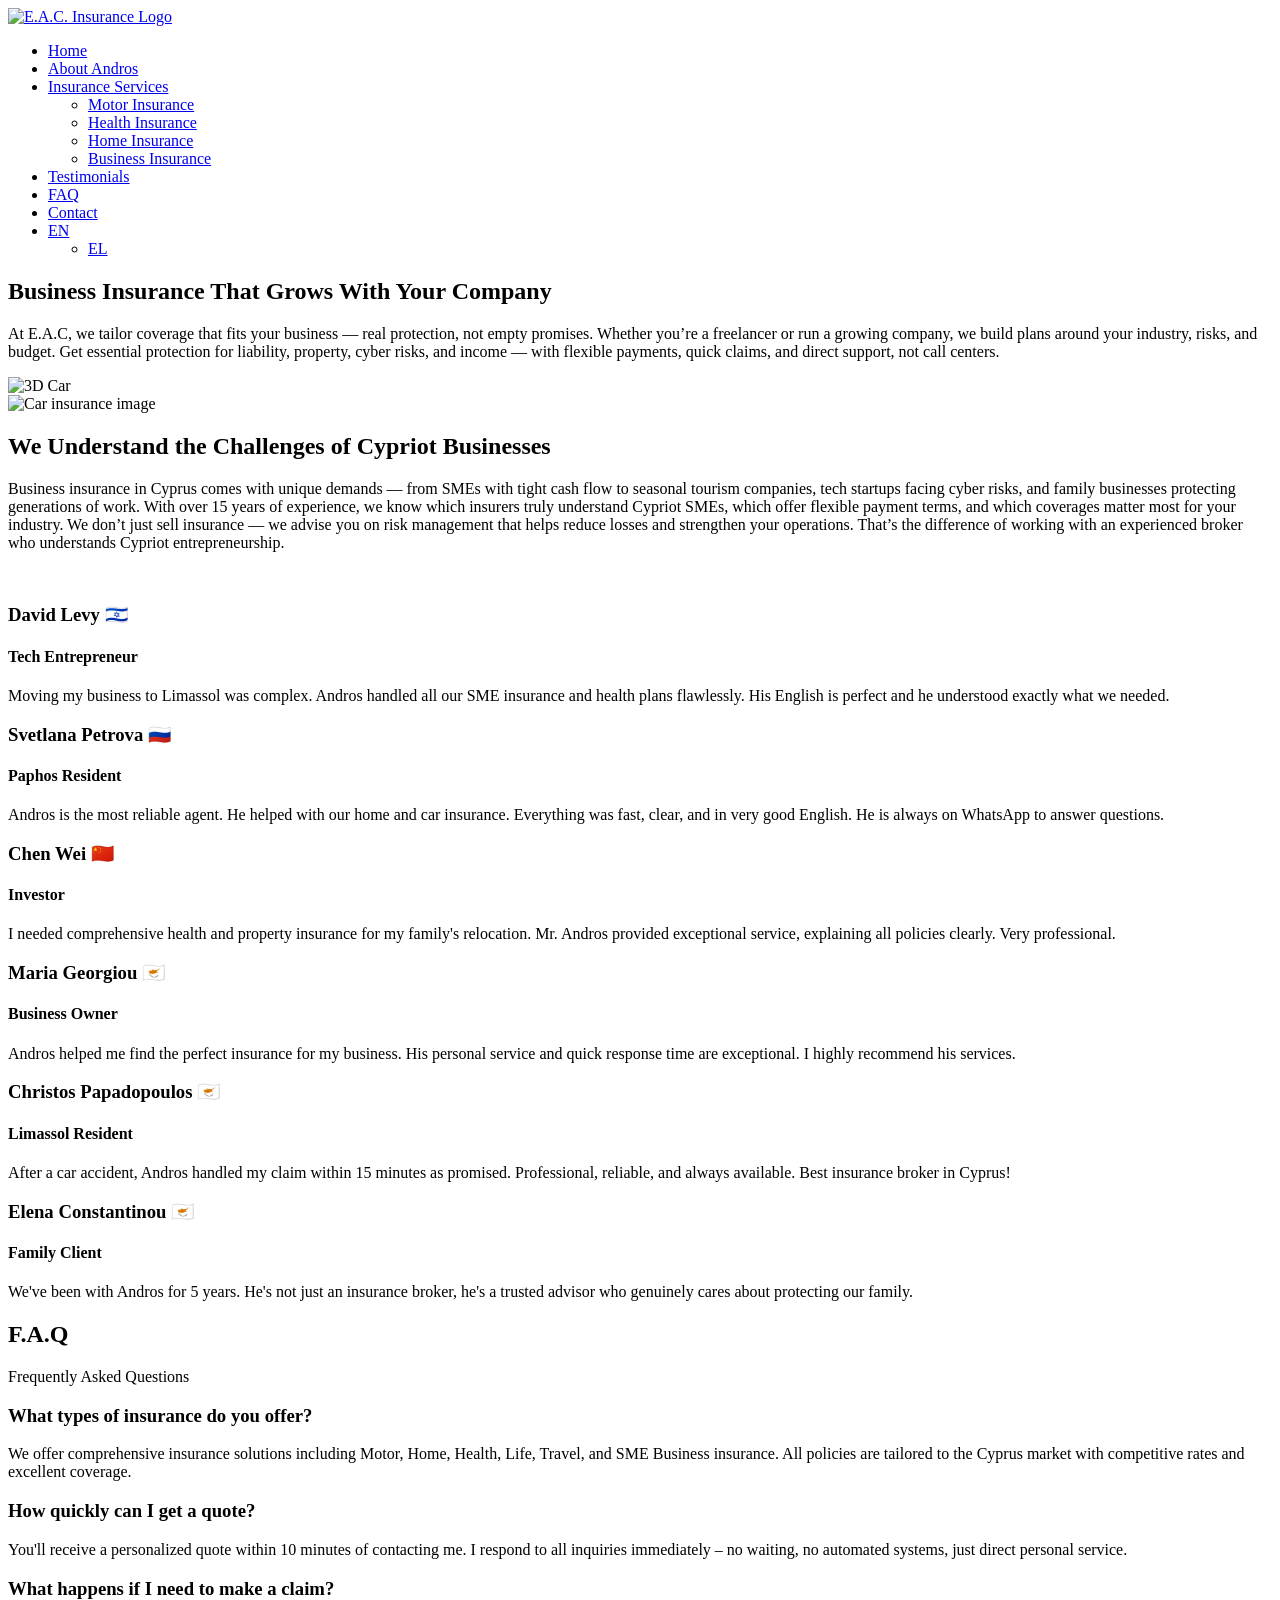
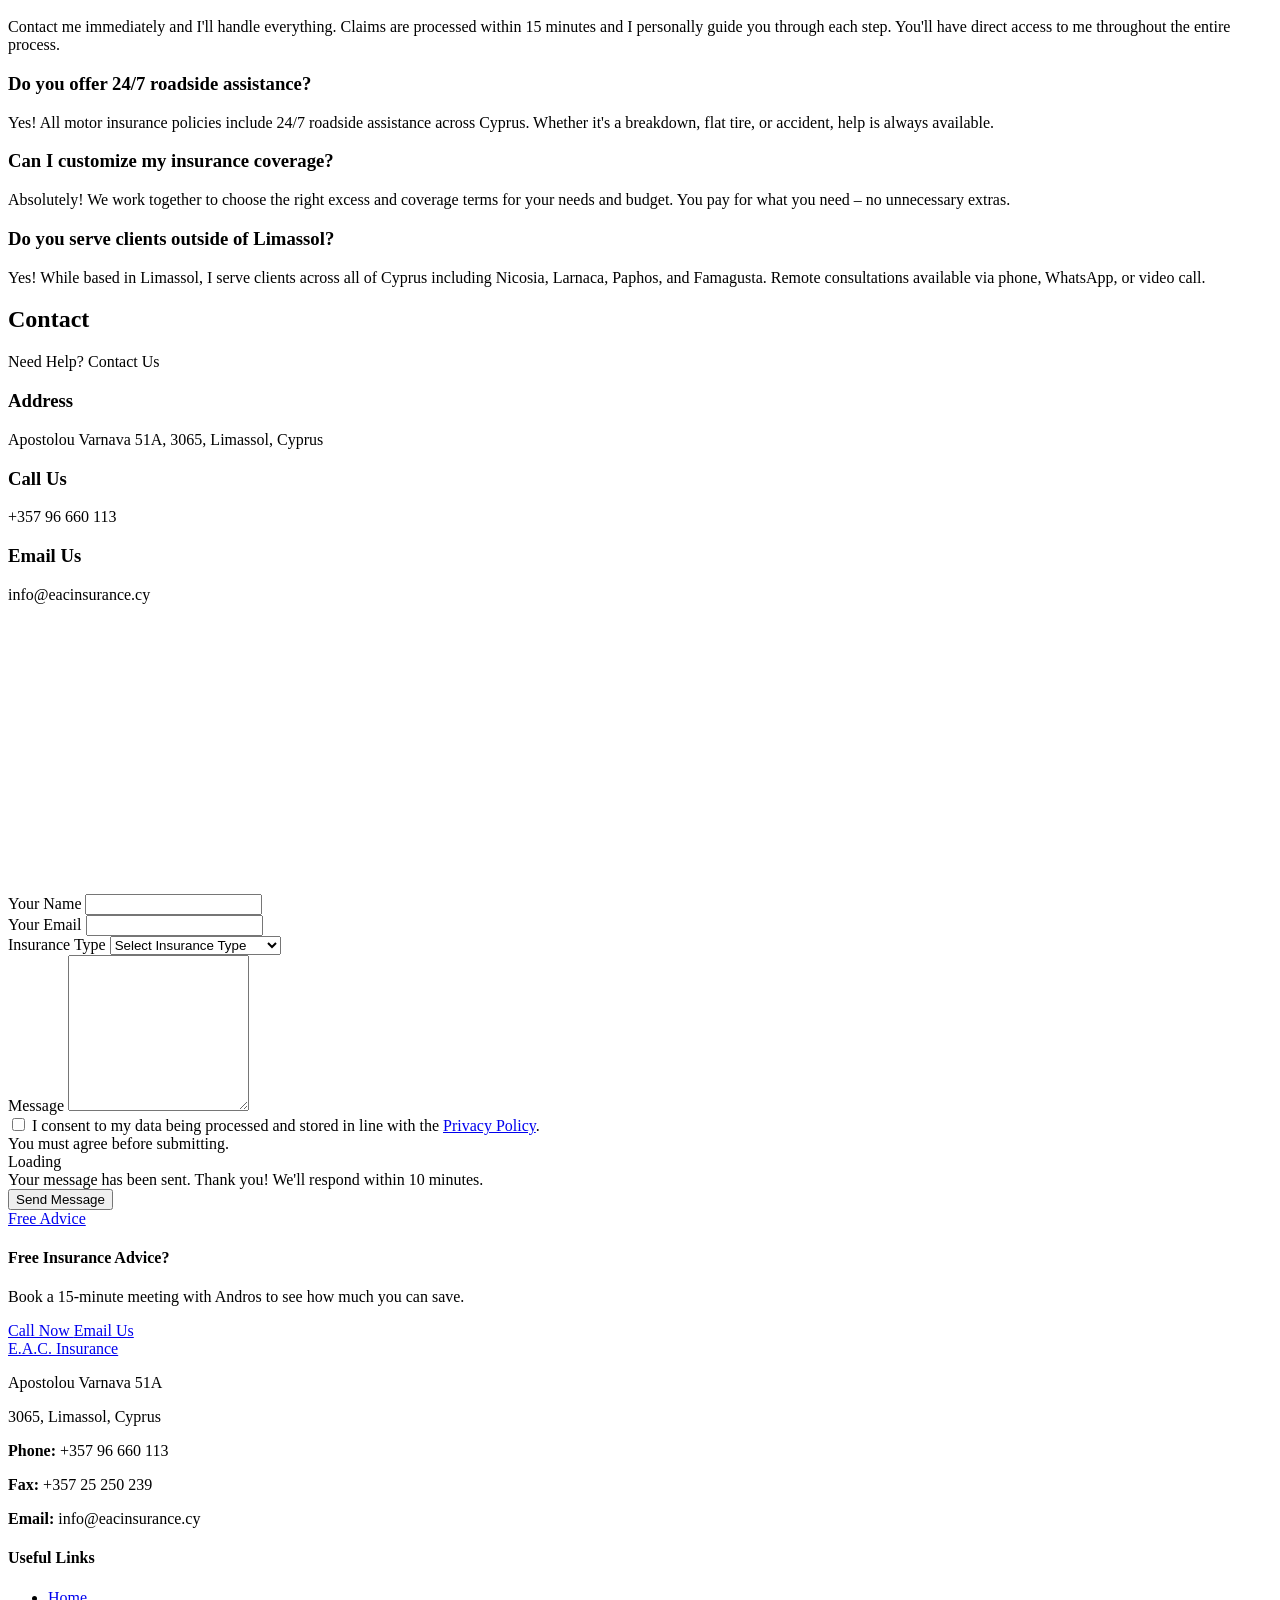
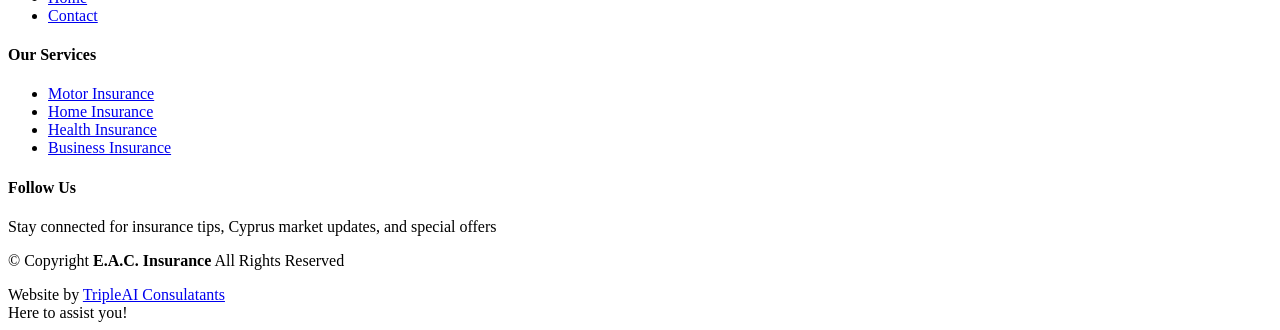
==== business.html @ 9376f17b "Add files via upload" ====
<!DOCTYPE html>
<html lang="en">

<head>
  <meta charset="utf-8">
  <meta content="width=device-width, initial-scale=1.0" name="viewport">
  <title>E.A.C. Insurance - Cyprus Insurance Broker | Andros Panayiotou</title>
  <meta content="Professional insurance services in Cyprus. Motor, Home, Health, SME insurance with personal service from Andros Panayiotou." name="description">
  <meta name="keywords" content="Cyprus insurance, motor insurance Cyprus, home insurance Cyprus, health insurance, business insurance, insurance broker Cyprus, Limassol insurance">

  <!-- Favicons -->
  <link href="assets/img/favicon.png" rel="icon">
  <link href="assets/img/apple-touch-icon.png" rel="apple-touch-icon">

  <!-- Fonts -->
  <link href="https://fonts.googleapis.com" rel="preconnect">
  <link href="https://fonts.gstatic.com" rel="preconnect" crossorigin>
  <link href="https://fonts.googleapis.com/css2?family=Roboto:ital,wght@0,100;0,300;0,400;0,500;0,700;0,900;1,100;1,300;1,400;1,500;1,700;1,900&family=Open+Sans:ital,wght@0,300;0,400;0,500;0,600;0,700;0,800;1,300;1,400;1,500;1,600;1,700;1,800&family=Montserrat:ital,wght@0,100;0,200;0,300;0,400;0,500;0,600;0,700;0,800;0,900;1,100;1,200;1,300;1,400;1,500;1,600;1,700;1,800;1,900&display=swap" rel="stylesheet">

  <!-- Vendor CSS Files -->
  <link href="assets/vendor/bootstrap/css/bootstrap.min.css" rel="stylesheet">
  <link href="assets/vendor/bootstrap-icons/bootstrap-icons.css" rel="stylesheet">
  <link href="assets/vendor/aos/aos.css" rel="stylesheet">
  <link href="assets/vendor/glightbox/css/glightbox.min.css" rel="stylesheet">
  <link href="assets/vendor/swiper/swiper-bundle.min.css" rel="stylesheet">

  <!-- Main CSS File -->
  <link href="assets/css/sub.css" rel="stylesheet">

  <!-- Logo CSS -->
  <style>
    .header .logo img {
      max-height: 100px; /* Adjust this value if needed */
    }
  </style>

  <!-- Font Awesome for icons -->
  <link rel="stylesheet" href="https://cdnjs.cloudflare.com/ajax/libs/font-awesome/6.4.0/css/all.min.css">

</head>

<body class="business-page">

  <header id="header" class="header sticky-top">
    <div class="branding d-flex align-items-cente">

      <div class="container position-relative d-flex align-items-center justify-content-between">
        <a href="main.html#hero" class="logo d-flex align-items-center">
          <img src="assets/img/logo_gray.png" alt="E.A.C. Insurance Logo">
        </a>

       <nav id="navmenu" class="navmenu">
          <ul>
            <li><a href="main.html#hero">Home</a></li>
            <li><a href="main.html#about">About Andros</a></li>
            <li class="dropdown">
              <a href="#">
                <span>Insurance Services</span> 
                <i class="bi bi-chevron-down toggle-dropdown"></i>
              </a>
              <ul>
                  <li><a href="motor.html">Motor Insurance</a></li>
                  <li><a href="health.html">Health Insurance</a></li>
                  <li><a href="home.html">Home Insurance</a></li>
                  <li><a href="business.html">Business Insurance</a></li>
              </ul>
            </li>
            <li><a href="main.html#testimonials">Testimonials</a></li>
            <li><a href="main.html#faq">FAQ</a></li>
            <li><a href="main.html#contact">Contact</a></li>
            <li class="dropdown">
              <a href="#">
                <span>EN</span> 
                <i class="bi bi-chevron-down toggle-dropdown"></i>
              </a>
              <ul>
                  <li><a href="EL/main.html">EL</a></li>
              </ul>
            </li>
            </ul>

          <a href="#" id="darkModeToggle" class="header-mode-toggle">
            <i class="bi bi-moon-fill moon-icon"></i>
            <i class="bi bi-sun-fill sun-icon" style="display: none;"></i>
          </a>
          <i class="mobile-nav-toggle d-xl-none bi bi-list"></i>
        </nav>

      </div>

    </div>

  </header>

  <main class="main">


   <section class="hero-image-section">
  <div class="container">
    <div class="hero-content">
      <div class="hero-text">
        <h1>Business Insurance That Grows With Your Company</h1>
       <p>
At E.A.C, we tailor coverage that fits your business — real protection, not empty promises.  
Whether you’re a freelancer or run a growing company, we build plans around your industry, risks, and budget.  
Get essential protection for liability, property, cyber risks, and income — with flexible payments, quick claims, and direct support, not call centers.
</p>
      </div>

      <div class="hero-image">
<img src="assets/img/business_3d.png" alt="3D Car" style="max-width: 65vh;"/>
      </div>
    </div>
  </div>
</section>

   <section class="content-image-section">
  <div class="container">
    <div class="hero-content">
       <div class="content-image">
        <img src="assets/img/business_insu.jpg" alt="Car insurance image" />
      </div>
      <div class="hero-text">
        <h2>We Understand the Challenges of Cypriot Businesses</h2>
        <p>
            Business insurance in Cyprus comes with unique demands — from SMEs with tight cash flow to seasonal tourism companies, tech startups facing cyber risks, and family businesses protecting generations of work.  
            With over 15 years of experience, we know which insurers truly understand Cypriot SMEs, which offer flexible payment terms, and which coverages matter most for your industry.  
            We don’t just sell insurance — we advise you on risk management that helps reduce losses and strengthen your operations. That’s the difference of working with an experienced broker who understands Cypriot entrepreneurship.
        </p>
      </div>

     
    </div>
  </div>
</section>


    
<section id="testimonials" class="testimonials section dark-background">

      <img src="assets/img/testimonials-bg.jpg" class="testimonials-bg" alt="">

      <div class="container" data-aos="fade-up" data-aos-delay="100">

        <div class="swiper init-swiper">
          <script type="application/json" class="swiper-config">
            {
              "loop": true,
              "speed": 600,
              "autoplay": {
                "delay": 5000
              },
              "slidesPerView": 1,
              "spaceBetween": 30,
              "navigation": {
                "nextEl": ".swiper-button-next",
                "prevEl": ".swiper-button-prev"
              },
              "breakpoints": {
                "768": {
                  "slidesPerView": 2
                },
                "992": {
                  "slidesPerView": 3
                }
              }
            }
          </script>
          <div class="swiper-wrapper">

            <div class="swiper-slide">
              <div class="testimonial-item">
                <h3>David Levy 🇮🇱</h3>
                <h4>Tech Entrepreneur</h4>
                <div class="stars">
                  <i class="bi bi-star-fill"></i><i class="bi bi-star-fill"></i><i class="bi bi-star-fill"></i><i class="bi bi-star-fill"></i><i class="bi bi-star-fill"></i>
                </div>
                <p>
                  <i class="bi bi-quote quote-icon-left"></i>
                  <span>Moving my business to Limassol was complex. Andros handled all our SME insurance and health plans flawlessly. His English is perfect and he understood exactly what we needed.</span>
                  <i class="bi bi-quote quote-icon-right"></i>
                </p>
              </div>
            </div><div class="swiper-slide">
              <div class="testimonial-item">
                <h3>Svetlana Petrova 🇷🇺</h3>
                <h4>Paphos Resident</h4>
                <div class="stars">
                  <i class="bi bi-star-fill"></i><i class="bi bi-star-fill"></i><i class="bi bi-star-fill"></i><i class="bi bi-star-fill"></i><i class="bi bi-star-fill"></i>
                </div>
                <p>
                  <i class="bi bi-quote quote-icon-left"></i>
                  <span>Andros is the most reliable agent. He helped with our home and car insurance. Everything was fast, clear, and in very good English. He is always on WhatsApp to answer questions.</span>
                  <i class="bi bi-quote quote-icon-right"></i>
                </p>
              </div>
            </div><div class="swiper-slide">
              <div class="testimonial-item">
                <h3>Chen Wei 🇨🇳</h3>
                <h4>Investor</h4>
                <div class="stars">
                  <i class="bi bi-star-fill"></i><i class="bi bi-star-fill"></i><i class="bi bi-star-fill"></i><i class="bi bi-star-fill"></i><i class="bi bi-star-fill"></i>
                </div>
                <p>
                  <i class="bi bi-quote quote-icon-left"></i>
                  <span>I needed comprehensive health and property insurance for my family's relocation. Mr. Andros provided exceptional service, explaining all policies clearly. Very professional.</span>
                  <i class="bi bi-quote quote-icon-right"></i>
                </p>
              </div>
            </div><div class="swiper-slide">
              <div class="testimonial-item">
                <h3>Maria Georgiou 🇨🇾</h3>
                <h4>Business Owner</h4>
                <div class="stars">
                  <i class="bi bi-star-fill"></i><i class="bi bi-star-fill"></i><i class="bi bi-star-fill"></i><i class="bi bi-star-fill"></i><i class="bi bi-star-fill"></i>
                </div>
                <p>
                  <i class="bi bi-quote quote-icon-left"></i>
                  <span>Andros helped me find the perfect insurance for my business. His personal service and quick response time are exceptional. I highly recommend his services.</span>
                  <i class="bi bi-quote quote-icon-right"></i>
                </p>
              </div>
            </div><div class="swiper-slide">
              <div class="testimonial-item">
                <h3>Christos Papadopoulos 🇨🇾</h3>
                <h4>Limassol Resident</h4>
                <div class="stars">
                  <i class="bi bi-star-fill"></i><i class="bi bi-star-fill"></i><i class="bi bi-star-fill"></i><i class="bi bi-star-fill"></i><i class="bi bi-star-fill"></i>
                </div>
                <p>
                  <i class="bi bi-quote quote-icon-left"></i>
                  <span>After a car accident, Andros handled my claim within 15 minutes as promised. Professional, reliable, and always available. Best insurance broker in Cyprus!</span>
                  <i class="bi bi-quote quote-icon-right"></i>
                </p>
              </div>
            </div><div class="swiper-slide">
              <div class="testimonial-item">
                <h3>Elena Constantinou 🇨🇾</h3>
                <h4>Family Client</h4>
                <div class="stars">
                  <i class="bi bi-star-fill"></i><i class="bi bi-star-fill"></i><i class="bi bi-star-fill"></i><i class="bi bi-star-fill"></i><i class="bi bi-star-fill"></i>
                </div>
                <p>
                  <i class="bi bi-quote quote-icon-left"></i>
                  <span>We've been with Andros for 5 years. He's not just an insurance broker, he's a trusted advisor who genuinely cares about protecting our family.</span>
                  <i class="bi bi-quote quote-icon-right"></i>
                </p>
              </div>
            </div></div>
          
          <div class="swiper-button-next"></div>
          <div class="swiper-button-prev"></div>

        </div>

      </div>

    </section>

    
    <!-- Faq Section -->
    <section id="faq" class="faq section light-background">

      <!-- Section Title -->
      <div class="container section-title" data-aos="fade-up">
        <h2>F.A.Q</h2>
        <p><span>Frequently Asked</span> <span class="description-title">Questions</span></p>
      </div><!-- End Section Title -->

      <div class="container">

        <div class="row justify-content-center">

          <div class="col-lg-10" data-aos="fade-up" data-aos-delay="100">

            <div class="faq-container">

              <div class="faq-item faq-active">
                <h3>What types of insurance do you offer?</h3>
                <div class="faq-content">
                  <p>We offer comprehensive insurance solutions including Motor, Home, Health, Life, Travel, and SME Business insurance. All policies are tailored to the Cyprus market with competitive rates and excellent coverage.</p>
                </div>
                <i class="faq-toggle bi bi-chevron-right"></i>
              </div><!-- End Faq item-->

              <div class="faq-item">
                <h3>How quickly can I get a quote?</h3>
                <div class="faq-content">
                  <p>You'll receive a personalized quote within 10 minutes of contacting me. I respond to all inquiries immediately – no waiting, no automated systems, just direct personal service.</p>
                </div>
                <i class="faq-toggle bi bi-chevron-right"></i>
              </div><!-- End Faq item-->

              <div class="faq-item">
                <h3>What happens if I need to make a claim?</h3>
                <div class="faq-content">
                  <p>Contact me immediately and I'll handle everything. Claims are processed within 15 minutes and I personally guide you through each step. You'll have direct access to me throughout the entire process.</p>
                </div>
                <i class="faq-toggle bi bi-chevron-right"></i>
              </div><!-- End Faq item-->

              <div class="faq-item">
                <h3>Do you offer 24/7 roadside assistance?</h3>
                <div class="faq-content">
                  <p>Yes! All motor insurance policies include 24/7 roadside assistance across Cyprus. Whether it's a breakdown, flat tire, or accident, help is always available.</p>
                </div>
                <i class="faq-toggle bi bi-chevron-right"></i>
              </div><!-- End Faq item-->

              <div class="faq-item">
                <h3>Can I customize my insurance coverage?</h3>
                <div class="faq-content">
                  <p>Absolutely! We work together to choose the right excess and coverage terms for your needs and budget. You pay for what you need – no unnecessary extras.</p>
                </div>
                <i class="faq-toggle bi bi-chevron-right"></i>
              </div><!-- End Faq item-->

              <div class="faq-item">
                <h3>Do you serve clients outside of Limassol?</h3>
                <div class="faq-content">
                  <p>Yes! While based in Limassol, I serve clients across all of Cyprus including Nicosia, Larnaca, Paphos, and Famagusta. Remote consultations available via phone, WhatsApp, or video call.</p>
                </div>
                <i class="faq-toggle bi bi-chevron-right"></i>
              </div><!-- End Faq item-->

            </div>

          </div><!-- End Faq Column-->

        </div>

      </div>

    </section><!-- /Faq Section -->

    <!-- Contact Section -->
    <section id="contact" class="contact section">

      <!-- Section Title -->
      <div class="container section-title" data-aos="fade-up">
        <h2>Contact</h2>
        <p><span>Need Help?</span> <span class="description-title">Contact Us</span></p>
      </div><!-- End Section Title -->

      <div class="container" data-aos="fade-up" data-aos-delay="100">

        <div class="row gy-4">

          <div class="col-lg-5">

            <div class="info-wrap">
              <div class="info-item d-flex" data-aos="fade-up" data-aos-delay="200">
                <i class="bi bi-geo-alt flex-shrink-0"></i>
                <div>
                  <h3>Address</h3>
                  <p>Apostolou Varnava 51A, 3065, Limassol, Cyprus</p>
                </div>
              </div><!-- End Info Item -->

              <div class="info-item d-flex" data-aos="fade-up" data-aos-delay="300">
                <i class="bi bi-telephone flex-shrink-0"></i>
                <div>
                  <h3>Call Us</h3>
                  <p>+357 96 660 113</p>
                </div>
              </div><!-- End Info Item -->

              <div class="info-item d-flex" data-aos="fade-up" data-aos-delay="400">
                <i class="bi bi-envelope flex-shrink-0"></i>
                <div>
                  <h3>Email Us</h3>
                  <p>info@eacinsurance.cy</p>
                </div>
              </div><!-- End Info Item -->

              <iframe src="https://www.google.com/maps/embed?pb=!1m18!1m12!1m3!1d3268.4847!2d33.0395!3d34.6851!2m3!1f0!2f0!3f0!3m2!1i1024!2i768!4f13.1!3m3!1m2!1s0x0%3A0x0!2zMzTCsDQxJzA2LjQiTiAzM8KwMDInMjIuMiJF!5e0!3m2!1sen!2scy!4v1234567890" frameborder="0" style="border:0; width: 100%; height: 270px;" allowfullscreen="" loading="lazy" referrerpolicy="no-referrer-when-downgrade"></iframe>
            </div>
          </div>

          <div class="col-lg-7">
            <form action="forms/contact.php" method="post" class="php-email-form" data-aos="fade-up" data-aos-delay="200">
              <div class="row gy-4">

                <div class="col-md-6">
                  <label for="name-field" class="pb-2">Your Name</label>
                  <input type="text" name="name" id="name-field" class="form-control" required="">
                </div>

                <div class="col-md-6">
                  <label for="email-field" class="pb-2">Your Email</label>
                  <input type="email" class="form-control" name="email" id="email-field" required="">
                </div>

                <div class="col-md-12">
                  <label for="subject-field" class="pb-2">Insurance Type</label>
                  <select class="form-control" name="subject" id="subject-field" required="">
                    <option value="">Select Insurance Type</option>
                    <option value="Motor Insurance">Motor Insurance</option>
                    <option value="Home Insurance">Home Insurance</option>
                    <option value="Health Insurance">Health Insurance</option>
                    <option value="Life Insurance">Life Insurance</option>
                    <option value="Business Insurance">Business/SME Insurance</option>
                    <option value="Travel Insurance">Travel Insurance</option>
                    <option value="Other">Other</option>
                  </select>
                </div>

                <div class="col-md-12">
                  <label for="message-field" class="pb-2">Message</label>
                  <textarea class="form-control" name="message" rows="10" id="message-field" required=""></textarea>
                </div>

                <div class="col-md-12">
                  <div class="form-check">
                    <input class="form-check-input" type="checkbox" value="1" id="gdpr-consent" name="gdpr-consent" required>
                    <label class="form-check-label" for="gdpr-consent">
                      I consent to my data being processed and stored in line with the <a href="privacy-policy.html" target="_blank">Privacy Policy</a>.
                    </label>
                    <div class="invalid-feedback">You must agree before submitting.</div>
                  </div>
                </div>
                <div class="col-md-12 text-center">
                  <div class="loading">Loading</div>
                  <div class="error-message"></div>
                  <div class="sent-message">Your message has been sent. Thank you! We'll respond within 10 minutes.</div>

                  <button type="submit">Send Message</button>
                </div>

              </div>
            </form>
          </div><!-- End Contact Form -->

        </div>

      </div>

    </section><!-- /Contact Section -->

  </main>
  <div id="side-popup-widget" class="side-popup-widget">

    <a href="#" class="popup-open-btn">
      <i class="bi bi-person-lines-fill"></i>
      <span>Free Advice</span>
    </a>

    <div class="popup-content">

      <a href="#" class="popup-close-btn"><i class="bi bi-x"></i></a>

      <h4>Free Insurance Advice?</h4>
      <p>Book a 15-minute meeting with Andros to see how much you can save.</p>
      
      <a href="tel:+35796660113" class="btn-popup-call">
        <i class="bi bi-telephone-fill"></i>
        Call Now
      </a>
      <a href="mailto:info@eacinsurance.cy" class="btn-popup-email">
        <i class="bi bi-envelope-fill"></i>
        Email Us
      </a>

    </div>
  </div><footer id="footer" class="footer">
  <footer id="footer" class="footer">

    <div class="container footer-top">
      <div class="row gy-4">
        <div class="col-lg-4 col-md-6 footer-about">
          <a href="index.html" class="d-flex align-items-center">
            <span class="sitename">E.A.C. Insurance</span>
          </a>
          <div class="footer-contact pt-3">
            <p>Apostolou Varnava 51A</p>
            <p>3065, Limassol, Cyprus</p>
            <p class="mt-3"><strong>Phone:</strong> <span>+357 96 660 113</span></p>
            <p><strong>Fax:</strong> <span>+357 25 250 239</span></p>
            <p><strong>Email:</strong> <span>info@eacinsurance.cy</span></p>
          </div>
        </div>

        <div class="col-lg-2 col-md-3 footer-links">
          <h4>Useful Links</h4>
          <ul>
            <li><i class="bi bi-chevron-right"></i> <a href="main.html">Home</a></li>
            <li><i class="bi bi-chevron-right"></i> <a href="#contact">Contact</a></li>
          </ul>
        </div>

        <div class="col-lg-2 col-md-3 footer-links">
          <h4>Our Services</h4>
          <ul>
            <li><i class="bi bi-chevron-right"></i> <a href="motor.html">Motor Insurance</a></li>
            <li><i class="bi bi-chevron-right"></i> <a href="home.html">Home Insurance</a></li>
            <li><i class="bi bi-chevron-right"></i> <a href="health.html">Health Insurance</a></li>
            <li><i class="bi bi-chevron-right"></i> <a href="business.html">Business Insurance</a></li>
          </ul>
        </div>


        <div class="col-lg-4 col-md-12">
          <h4>Follow Us</h4>
          <p>Stay connected for insurance tips, Cyprus market updates, and special offers</p>
          <div class="social-links d-flex">
            <a href="https://m.facebook.com/eacinsurance/" target="_blank"><i class="bi bi-facebook"></i></a>
            <a href="https://www.instagram.com/eac.insurances" target="_blank"><i class="bi bi-instagram"></i></a>
            <a href="https://www.linkedin.com/in/andros-panayiotou-a6392483" target="_blank"><i class="bi bi-linkedin"></i></a>
            <a href="https://wa.link/9dkwbb" target="_blank"><i class="bi bi-whatsapp"></i></a>
          </div>
        </div>

      </div>
    </div>

    <div class="container copyright text-center mt-4">
      <p>© <span>Copyright</span> <strong class="px-1 sitename">E.A.C. Insurance</strong> <span>All Rights Reserved</span></p>
      <div class="credits">
        Website by <a href="#">TripleAI Consulatants</a>
      </div>
    </div>

  </footer>

  <!-- Scroll Top -->
  <a href="#" id="scroll-top" class="scroll-top d-flex align-items-center justify-content-center"><i class="bi bi-arrow-up-short"></i></a>

  <!-- Preloader -->
  <div id="preloader">
    <div></div>
    <div></div>
    <div></div>
    <div></div>
  </div>

  <!-- Vendor JS Files -->
  <script src="assets/vendor/bootstrap/js/bootstrap.bundle.min.js"></script>
  <script src="assets/vendor/php-email-form/validate.js"></script>
  <script src="assets/vendor/aos/aos.js"></script>
  <script src="assets/vendor/glightbox/js/glightbox.min.js"></script>
  <script src="assets/vendor/waypoints/noframework.waypoints.js"></script>
  <script src="assets/vendor/purecounter/purecounter_vanilla.js"></script>
  <script src="assets/vendor/swiper/swiper-bundle.min.js"></script>
  <script src="assets/vendor/imagesloaded/imagesloaded.pkgd.min.js"></script>
  <script src="assets/vendor/isotope-layout/isotope.pkgd.min.js"></script>

  <!-- Main JS File -->
  <script src="assets/js/main.js"></script>

  <!-- Botpress Scripts -->
  <script src="https://cdn.botpress.cloud/webchat/v3.2/inject.js" defer></script>
  <script src="https://files.bpcontent.cloud/2025/08/31/06/20250831060030-72DVBA9B.js" defer></script>

  <!-- Service Cards Flip Animation -->
  <script>
    // Service Cards Flip Animation
    const cards = document.querySelectorAll('.service-card');

    const observer = new IntersectionObserver(entries => {
      entries.forEach(entry => {
        if (entry.isIntersecting) {
          entry.target.classList.add('visible');
          observer.unobserve(entry.target); // trigger once
        }
      });
    }, { threshold: 0.3 }); // flip when 30% visible

    cards.forEach(card => observer.observe(card));
  </script>

  <!-- Chat Bubble Script -->
  <script>
    let hasOpenedChat = false;

    const createChatBubble = () => {
      if (document.getElementById("custom-chat-bubble")) {
        return;
      }
      
      const bubble = document.createElement("div");
      bubble.id = "custom-chat-bubble";
      bubble.className = "custom-chat-bubble";
      bubble.innerText = "Here to assist you!";
      
      document.body.appendChild(bubble);

      bubble.addEventListener('click', () => {
        if (window.botpress) {
          window.botpress.open();
          hasOpenedChat = true;
        }
      });

      // Setup listeners when botpress is ready
      if (window.botpress && window.botpress.on) {
        window.botpress.on('webchat:opened', () => {
          bubble.style.display = 'none';
          hasOpenedChat = true;
        });
        window.botpress.on('webchat:closed', () => {
          // Don't show bubble again after first interaction
          if (!hasOpenedChat) {
            bubble.style.display = 'block';
          }
        });
      }
    };

    // Create bubble immediately on DOM load
    if (document.readyState === 'loading') {
      document.addEventListener('DOMContentLoaded', createChatBubble);
    } else {
      createChatBubble();
    }

    // Also setup when botpress is ready
    const setupBotListener = () => {
      if (window.botpress && window.botpress.on) {
        window.botpress.on('webchat:ready', () => {
          // Make sure bubble exists
          if (!document.getElementById("custom-chat-bubble")) {
            createChatBubble();
          }
        });
      } else {
        setTimeout(setupBotListener, 500);
      }
    };

    setupBotListener();
  </script>

  <!-- Popup Widget Script -->
  <script>
    document.addEventListener("DOMContentLoaded", () => {
      const popupWidget = document.getElementById("side-popup-widget");
      const closeBtn = popupWidget.querySelector(".popup-close-btn");
      const openBtn = popupWidget.querySelector(".popup-open-btn");

      setTimeout(() => {
        if (!popupWidget.classList.contains("popup-is-minimized")) {
          popupWidget.classList.add("popup-is-visible");
        }
      }, 5000);

      closeBtn.addEventListener("click", (e) => {
        e.preventDefault();
        popupWidget.classList.remove("popup-is-visible");
        popupWidget.classList.add("popup-is-minimized");
      });

      openBtn.addEventListener("click", (e) => {
        e.preventDefault();
        popupWidget.classList.remove("popup-is-minimized");
        popupWidget.classList.add("popup-is-visible");
      });
    });
  </script>

  <!-- Content Image Section Scroll Animation -->
<script>
  document.addEventListener("DOMContentLoaded", () => {
    const observerOptions = {
      threshold: 0.2,
      rootMargin: '0px 0px -100px 0px'
    };

    const observer = new IntersectionObserver((entries) => {
      entries.forEach(entry => {
        if (entry.isIntersecting) {
          entry.target.classList.add('aos-animate');
        }
      });
    }, observerOptions);

    // Observe image and text
    const contentImage = document.querySelector('.content-image-section .content-image');
    const contentText = document.querySelector('.content-image-section .hero-text');
    
    if (contentImage) observer.observe(contentImage);
    if (contentText) observer.observe(contentText);
  });
</script>
</body>
</html>
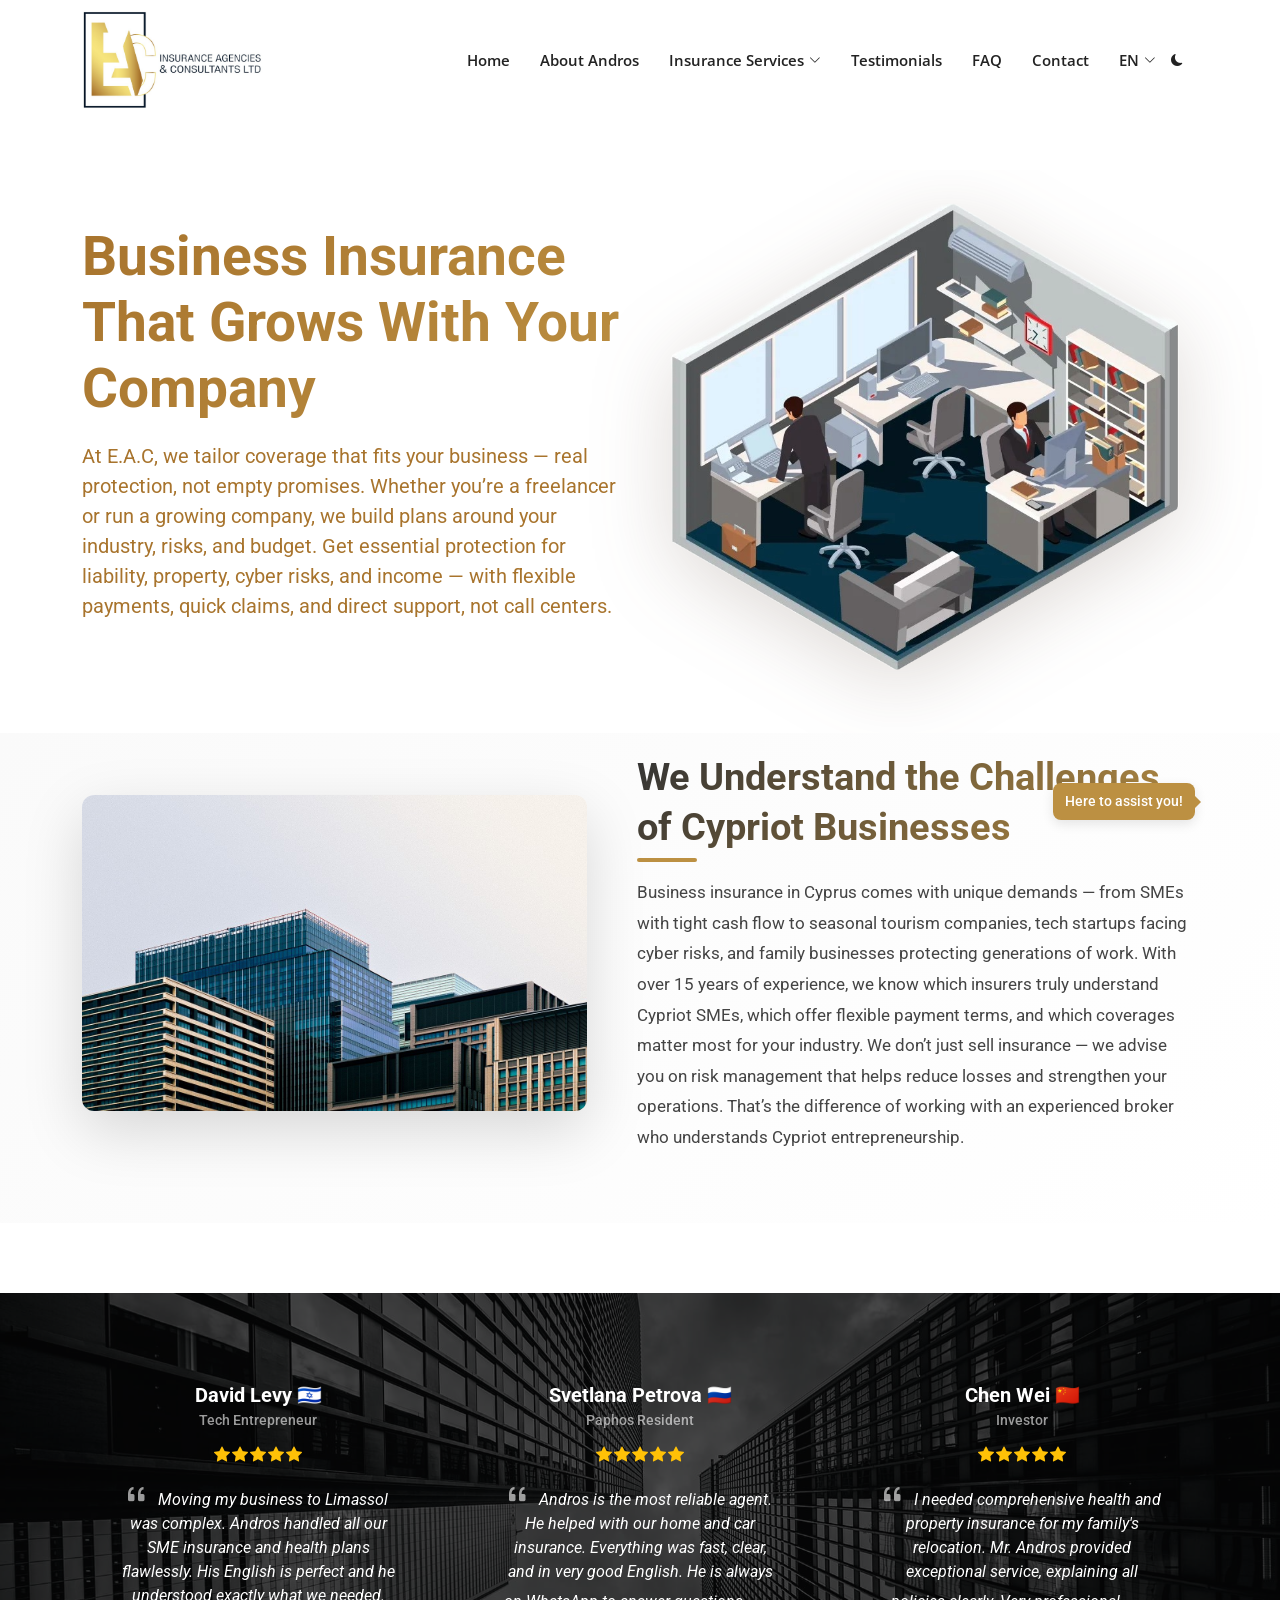
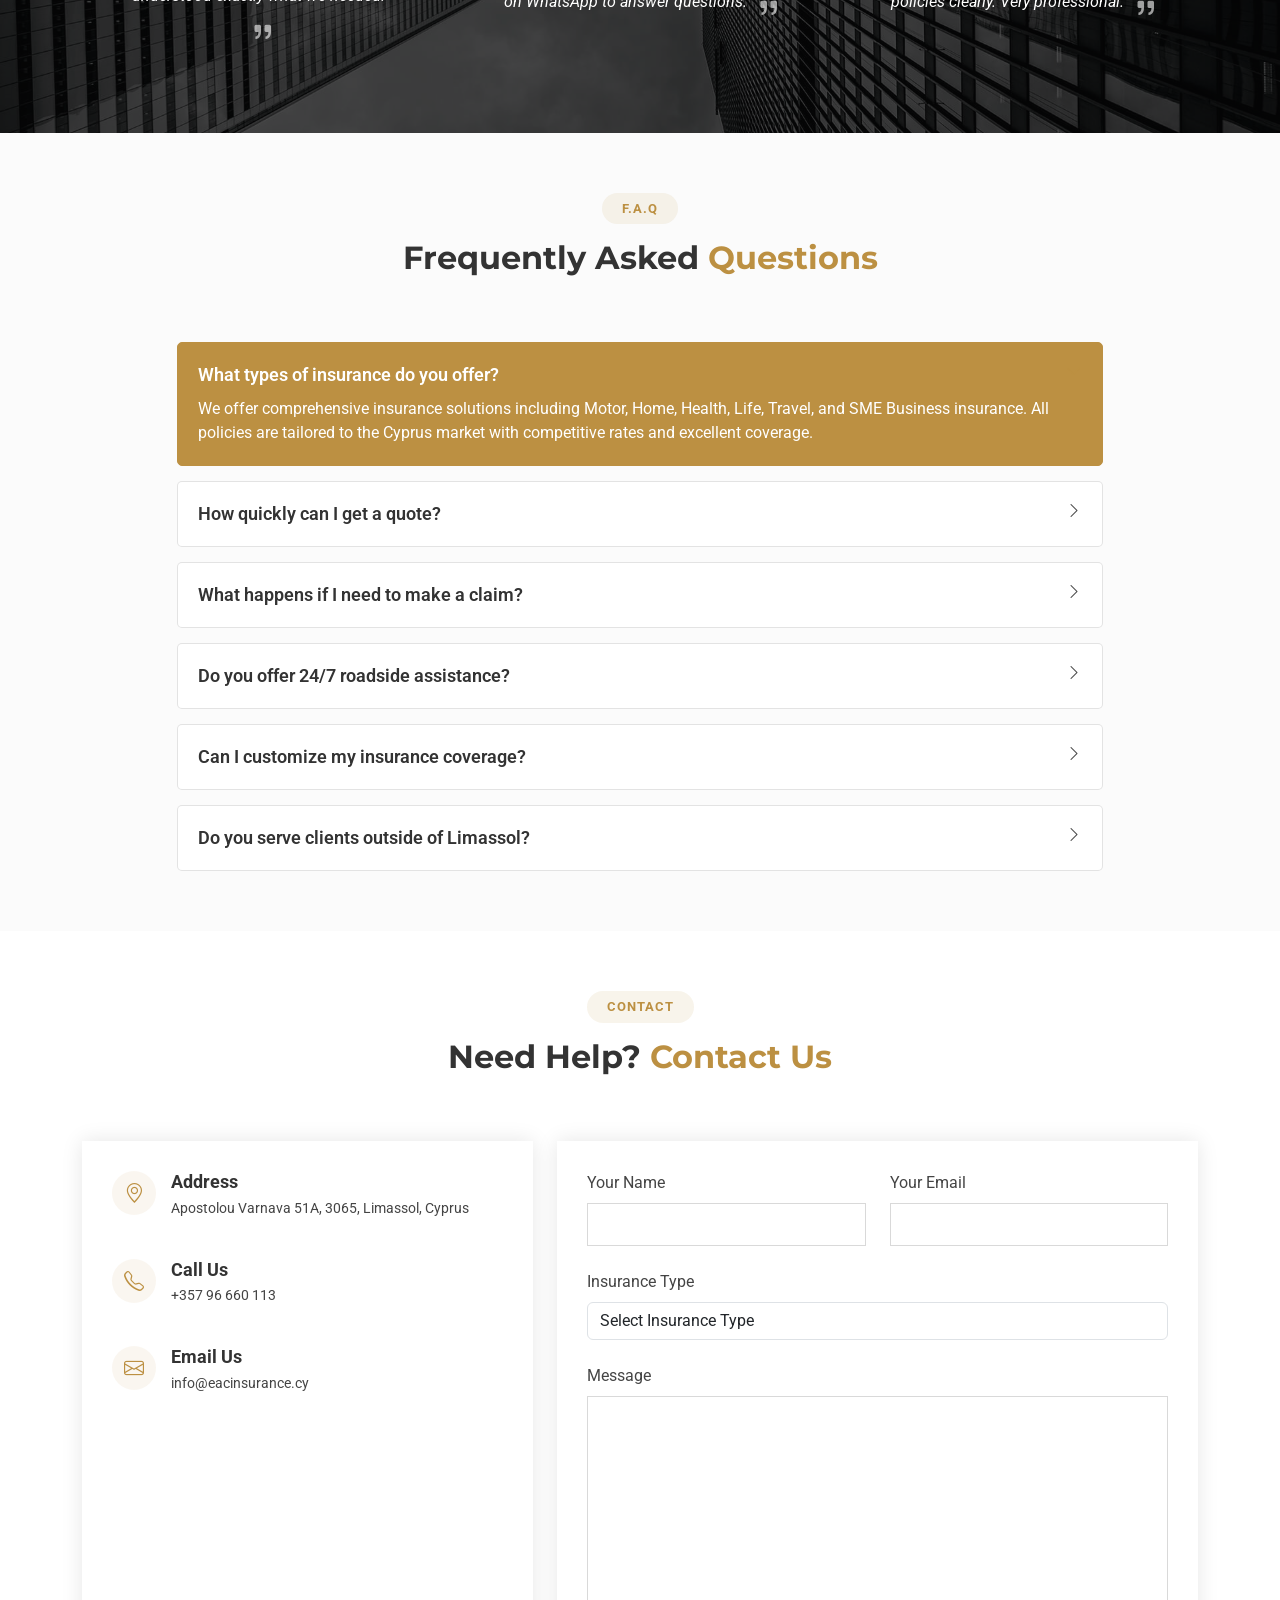
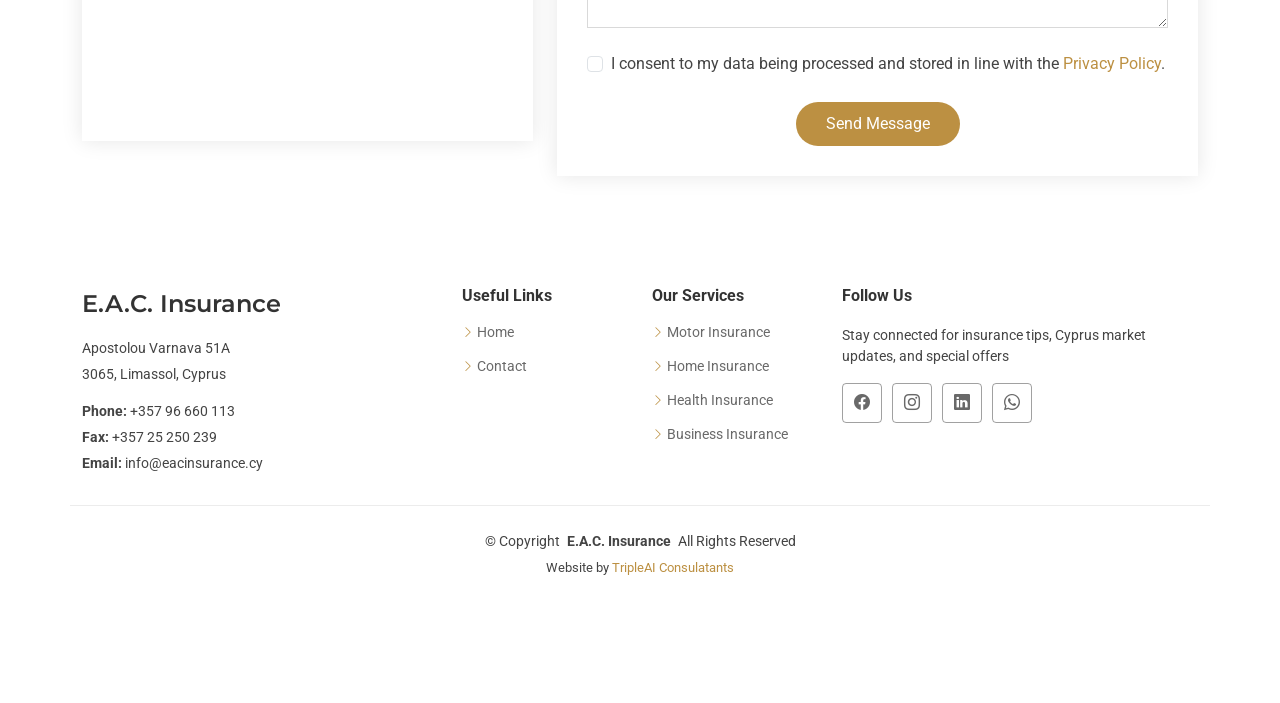
==== commit a673fec8: "Transitions etc" ====
--- a/business.html
+++ b/business.html
@@ -456,6 +456,10 @@
         <i class="bi bi-telephone-fill"></i>
         Call Now
       </a>
+      <a href="https://wa.me/35796660113" target="_blank" class="btn-popup-whatsapp">
+        <i class="bi bi-whatsapp"></i>
+        WhatsApp
+      </a>
       <a href="mailto:info@eacinsurance.cy" class="btn-popup-email">
         <i class="bi bi-envelope-fill"></i>
         Email Us
--- a/assets/css/sub.css
+++ b/assets/css/sub.css
@@ -0,0 +1,2989 @@
+/**
+* Template Name: BizLand
+* Template URL: https://bootstrapmade.com/bizland-bootstrap-business-template/
+* Updated: Dec 05 2024 with Bootstrap v5.3.3
+* Author: BootstrapMade.com
+* License: https://bootstrapmade.com/license/
+*/
+
+/*--------------------------------------------------------------
+# Page Transitions - Smooth Physical Movements
+# 3 Types: Zoom, Slide (like cards), Flip (like book pages)
+--------------------------------------------------------------*/
+
+/* Prevent scroll during transitions */
+html {
+  overflow-x: hidden;
+}
+
+body.transitioning-out,
+body.transitioning-in {
+  pointer-events: none;
+  overflow: hidden;
+}
+
+/* GPU acceleration for smooth animations */
+body.transitioning-out .main,
+body.transitioning-out .header,
+body.transitioning-in .main,
+body.transitioning-in .header {
+  will-change: transform, opacity;
+  backface-visibility: hidden;
+  -webkit-backface-visibility: hidden;
+}
+
+/*--------------------------------------------------------------
+# ZOOM Transition - Scale in/out with fade
+--------------------------------------------------------------*/
+body.transitioning-out[data-transition="zoom"] .main,
+body.transitioning-out[data-transition="zoom"] .header {
+  animation: zoomOut 0.35s cubic-bezier(0.4, 0, 1, 1) forwards;
+}
+
+@keyframes zoomOut {
+  0% { transform: scale(1); opacity: 1; }
+  100% { transform: scale(0.85); opacity: 0; }
+}
+
+body.transitioning-in[data-transition="zoom"] .main,
+body.transitioning-in[data-transition="zoom"] .header {
+  animation: zoomIn 0.4s cubic-bezier(0, 0, 0.2, 1) forwards;
+}
+
+@keyframes zoomIn {
+  0% { transform: scale(1.15); opacity: 0; }
+  100% { transform: scale(1); opacity: 1; }
+}
+
+/*--------------------------------------------------------------
+# SLIDE Transition - Like sliding cards left/right
+--------------------------------------------------------------*/
+body.transitioning-out[data-transition="slide"] .main,
+body.transitioning-out[data-transition="slide"] .header {
+  animation: slideOut 0.35s cubic-bezier(0.4, 0, 1, 1) forwards;
+}
+
+@keyframes slideOut {
+  0% { transform: translateX(0); opacity: 1; }
+  100% { transform: translateX(-100%); opacity: 1; }
+}
+
+body.transitioning-in[data-transition="slide"] .main,
+body.transitioning-in[data-transition="slide"] .header {
+  animation: slideIn 0.4s cubic-bezier(0, 0, 0.2, 1) forwards;
+}
+
+@keyframes slideIn {
+  0% { transform: translateX(100%); opacity: 1; }
+  100% { transform: translateX(0); opacity: 1; }
+}
+
+/*--------------------------------------------------------------
+# FLIP Transition - Like turning a book page
+--------------------------------------------------------------*/
+body.transitioning-out[data-transition="flip"] .main,
+body.transitioning-out[data-transition="flip"] .header {
+  animation: flipOut 0.4s cubic-bezier(0.4, 0, 1, 1) forwards;
+  transform-style: preserve-3d;
+  transform-origin: left center;
+}
+
+@keyframes flipOut {
+  0% { transform: perspective(2000px) rotateY(0deg); opacity: 1; }
+  100% { transform: perspective(2000px) rotateY(-90deg); opacity: 0; }
+}
+
+body.transitioning-in[data-transition="flip"] .main,
+body.transitioning-in[data-transition="flip"] .header {
+  animation: flipIn 0.45s cubic-bezier(0, 0, 0.2, 1) forwards;
+  transform-style: preserve-3d;
+  transform-origin: right center;
+}
+
+@keyframes flipIn {
+  0% { transform: perspective(2000px) rotateY(90deg); opacity: 0; }
+  100% { transform: perspective(2000px) rotateY(0deg); opacity: 1; }
+}
+
+/*--------------------------------------------------------------
+# Delay AOS animations during page transitions
+--------------------------------------------------------------*/
+body.aos-delay-init [data-aos] {
+  opacity: 0 !important;
+  transform: none !important;
+  transition: none !important;
+}
+
+/*--------------------------------------------------------------
+# Dark Mode Styles
+--------------------------------------------------------------*/
+
+/* Dark mode toggle - Add this class to <body> to activate dark mode */
+body.dark-mode {
+  --background-color: #0a1929;
+  --default-color: #e3e8ef;
+  --heading-color: #ffffff;
+  --surface-color: #152238;
+  --contrast-color: #ffffff;
+  
+  /* Nav colors for dark mode */
+  --nav-color: #e3e8ef;
+  --nav-hover-color: #BC9042;
+  --nav-mobile-background-color: #152238;
+  --nav-dropdown-background-color: #152238;
+  --nav-dropdown-color: #e3e8ef;
+  --nav-dropdown-hover-color: #BC9042;
+}
+
+/* Dark mode header with custom color */
+body.dark-mode .header {
+  background-color: #061729 !important;
+  border-bottom: 1px solid #1a2942;
+}
+
+body.dark-mode .header .topbar {
+  background-color: var(--accent-color) !important;
+}
+
+body.dark-mode .header .branding {
+  background-color: #061729 !important;
+}
+
+/* Make navigation background match header - FORCE NO BACKGROUND */
+body.dark-mode .navmenu {
+  background-color: transparent !important;
+  background: transparent !important;
+}
+
+body.dark-mode .navmenu > ul { /* <--- This is the fix */
+  background-color: transparent !important;
+  background: transparent !important;
+}
+
+body.dark-mode .navmenu li {
+  background-color: transparent !important;
+  background: transparent !important;
+}
+
+body.dark-mode .navmenu a,
+body.dark-mode .navmenu a:focus {
+  background-color: transparent !important;
+  background: transparent !important;
+}
+
+/* Dropdown menus can stay slightly different for contrast */
+body.dark-mode .navmenu .dropdown ul {
+  background-color: #152238 !important;
+  border: 1px solid #1a2942;
+}
+
+/* Logo switching in dark mode */
+body.dark-mode .header .logo img[src*="logo_gray.png"],
+body.dark-mode .header .logo img[src*="logo-gray.png"] {
+  content: url('assets/img/logo-dark.png');
+}
+
+/* Alternative method if the above doesn't work - add this class to your logo img */
+body.dark-mode .logo-light {
+  display: none;
+}
+
+body.dark-mode .logo-dark {
+  display: block;
+}
+
+body:not(.dark-mode) .logo-light {
+  display: block;
+}
+
+body:not(.dark-mode) .logo-dark {
+  display: none;
+}
+
+body.dark-mode .light-background {
+  --background-color: #152238;
+  --surface-color: #1a2942;
+}
+
+body.dark-mode .page-title {
+  --background-color: #152238;
+}
+
+body.dark-mode .footer {
+  background-color: #061729;
+  border-top: 1px solid #1a2942;
+}
+
+body.dark-mode .footer .footer-newsletter {
+  background-color: #0f1f33;
+}
+
+/* Featured services in dark mode */
+body.dark-mode .featured-services .service-item {
+  background-color: #152238;
+  box-shadow: 0px 0 25px rgba(6, 23, 41, 0.3);
+}
+
+/* Stats section in dark mode */
+body.dark-mode .stats .stats-item {
+  background-color: #0f1f33;
+}
+
+body.dark-mode .stats i {
+  border-color: #152238;
+}
+
+/* Forms in dark mode */
+body.dark-mode .contact .php-email-form,
+body.dark-mode .contact .info-wrap {
+  background-color: #152238;
+  box-shadow: 0px 0px 20px rgba(6, 23, 41, 0.3);
+}
+
+body.dark-mode .contact .php-email-form input[type=text],
+body.dark-mode .contact .php-email-form input[type=email],
+body.dark-mode .contact .php-email-form select,
+body.dark-mode .contact .php-email-form textarea {
+  background-color: #0f1f33;
+  color: #e3e8ef;
+  border-color: #1a2942;
+}
+
+body.dark-mode .contact .php-email-form input[type=text]::placeholder,
+body.dark-mode .contact .php-email-form input[type=email]::placeholder,
+body.dark-mode .contact .php-email-form textarea::placeholder {
+  color: #7a8a9e;
+}
+
+body.dark-mode .footer .footer-newsletter .newsletter-form {
+  background-color: #152238;
+  border-color: #1a2942;
+}
+
+body.dark-mode .footer .footer-newsletter .newsletter-form input[type=email] {
+  background-color: #152238;
+  color: #e3e8ef;
+}
+
+/* Side popup in dark mode */
+body.dark-mode .side-popup-widget .popup-content {
+  background: #152238;
+  border-color: #1a2942;
+  box-shadow: 0 5px 25px rgba(6, 23, 41, 0.4);
+}
+
+/* FAQ in dark mode */
+body.dark-mode .faq .faq-container .faq-item {
+  background-color: #152238;
+  border-color: #1a2942;
+}
+
+body.dark-mode .faq .faq-container .faq-active {
+  background-color: var(--accent-color);
+}
+
+/* Testimonials in dark mode */
+body.dark-mode .testimonials:before {
+  background: color-mix(in srgb, #061729, transparent 30%);
+}
+
+body.dark-mode .testimonials .testimonial-item .testimonial-img {
+  border-color: #1a2942;
+}
+
+body.dark-mode .testimonials .testimonial-item h3 {
+  color: #ffffff;
+}
+
+body.dark-mode .testimonials .testimonial-item h4 {
+  color: #b8c5d6;
+}
+
+body.dark-mode .testimonials .testimonial-item .quote-icon-left,
+body.dark-mode .testimonials .testimonial-item .quote-icon-right {
+  color: #7a8a9e;
+}
+
+/* Mobile nav in dark mode */
+body.dark-mode .mobile-nav-active .navmenu {
+  background: rgba(6, 23, 41, 0.95);
+}
+
+body.dark-mode .navmenu ul {
+  background-color: #152238;
+}
+
+/* Hero section in dark mode */
+body.dark-mode .hero:before {
+  background: color-mix(in srgb, #061729, transparent 30%);
+}
+
+body.dark-mode .hero h1,
+body.dark-mode .hero h1 span,
+body.dark-mode .hero p {
+  color: #ffffff;
+  text-shadow: 2px 2px 4px rgba(6, 23, 41, 0.5);
+}
+
+/* Hero Image Section in dark mode */
+body.dark-mode .hero-image-section {
+  background: linear-gradient(135deg, #061729 0%, #0a1929 100%);
+}
+
+body.dark-mode .hero-image-section .hero-text h1 {
+  color: #ffffff;
+  background: none;
+  -webkit-background-clip: initial;
+  -webkit-text-fill-color: #ffffff;
+  background-clip: initial;
+  text-shadow: 2px 2px 4px rgba(6, 23, 41, 0.5);
+}
+
+body.dark-mode .hero-image-section .hero-text p {
+  color: #b8c5d6;
+}
+
+body.dark-mode .hero-image-section .hero-image img {
+  filter: drop-shadow(0 15px 40px rgba(188, 144, 66, 0.3));
+}
+
+body.dark-mode .hero-image-section .hero-image img:hover {
+  filter: drop-shadow(0 25px 60px rgba(188, 144, 66, 0.5))
+          drop-shadow(0 0 20px rgba(188, 144, 66, 0.2));
+}
+
+/* Content Image Section in dark mode */
+body.dark-mode .content-image-section {
+  background: linear-gradient(135deg, #0a1929 0%, #061729 100%);
+}
+
+body.dark-mode .content-image-section .hero-text h2 {
+  background: linear-gradient(135deg, #ffffff 0%, #BC9042 100%);
+  -webkit-background-clip: text;
+  -webkit-text-fill-color: transparent;
+  background-clip: text;
+}
+
+body.dark-mode .content-image-section .hero-text h2::after {
+  background: var(--accent-color);
+}
+
+body.dark-mode .content-image-section .hero-text p {
+  color: #b8c5d6;
+}
+
+body.dark-mode .content-image-section .content-image img {
+  box-shadow: 0 20px 60px rgba(6, 23, 41, 0.5);
+}
+
+body.dark-mode .content-image-section .content-image img:hover {
+  box-shadow: 0 30px 80px rgba(188, 144, 66, 0.4);
+}
+
+/* Scroll top button in dark mode */
+body.dark-mode .scroll-top {
+  background-color: var(--accent-color);
+}
+
+/* Section titles in dark mode */
+body.dark-mode .section-title h2 {
+  background: color-mix(in srgb, var(--accent-color), #061729 90%);
+}
+
+/* Preloader in dark mode */
+body.dark-mode #preloader {
+  background-color: #061729;
+}
+
+/*--------------------------------------------------------------
+# Dark Mode Toggle in Navigation
+--------------------------------------------------------------*/
+
+/* Desktop dark mode toggle */
+@media (min-width: 1200px) {
+  .navmenu .dark-mode-nav-toggle {
+    padding: 18px 15px !important;
+    transition: all 0.3s ease;
+  }
+
+  .navmenu .dark-mode-nav-toggle i {
+    font-size: 18px;
+    transition: all 0.3s ease;
+  }
+
+  .navmenu .dark-mode-nav-toggle:hover i {
+    color: var(--accent-color);
+    transform: rotate(20deg);
+  }
+}
+
+/* Mobile dark mode toggle */
+@media (max-width: 1199px) {
+  .navmenu .dark-mode-nav-toggle {
+    display: flex;
+    align-items: center;
+    justify-content: space-between;
+    padding: 10px 20px !important;
+  }
+
+  .navmenu .dark-mode-nav-toggle i {
+    font-size: 20px;
+    width: 30px;
+    height: 30px;
+    display: flex;
+    align-items: center;
+    justify-content: center;
+    border-radius: 50%;
+    background-color: color-mix(in srgb, var(--accent-color), transparent 90%);
+    transition: all 0.3s ease;
+  }
+
+  .navmenu .dark-mode-nav-toggle:hover i {
+    background-color: var(--accent-color);
+    color: var(--contrast-color);
+  }
+}
+
+/* Hide moon icon and show sun icon in dark mode */
+body.dark-mode .navmenu .moon-icon {
+  display: none !important;
+}
+
+body.dark-mode .navmenu .sun-icon {
+  display: inline-block !important;
+}
+
+/* Show moon icon and hide sun icon in light mode */
+body:not(.dark-mode) .navmenu .moon-icon {
+  display: inline-block !important;
+}
+
+body:not(.dark-mode) .navmenu .sun-icon {
+  display: none !important;
+}
+
+/*--------------------------------------------------------------
+# Font & Color Variables
+# Help: https://bootstrapmade.com/color-system/
+--------------------------------------------------------------*/
+/* Fonts */
+:root {
+  --default-font: "Roboto",  system-ui, -apple-system, "Segoe UI", Roboto, "Helvetica Neue", Arial, "Noto Sans", "Liberation Sans", sans-serif, "Apple Color Emoji", "Segoe UI Emoji", "Segoe UI Symbol", "Noto Color Emoji";
+  --heading-font: "Montserrat",  sans-serif;
+  --nav-font: "Open Sans",  sans-serif;
+}
+
+:root { 
+  --background-color: #ffffff; /* Background color for the entire website, including individual sections */
+  --default-color: #444444; /* Default color used for the majority of the text content across the entire website */
+  --heading-color: #333333; /* Color for headings, subheadings and title throughout the website */
+  --accent-color: #BC9042;; /* Accent color that represents your brand on the website. It's used for buttons, links, and other elements that need to stand out */
+  --hero-color: #A8742D;; /* Hero color that's in the site's hero section */
+  --surface-color: #ffffff; /* The surface color is used as a background of boxed elements within sections, such as cards, icon boxes, or other elements that require a visual separation from the global background. */
+  --contrast-color: #ffffff; /* Contrast color for text, ensuring readability against backgrounds of accent, heading, or default colors. */
+}
+
+
+/* Nav Menu Colors - The following color variables are used specifically for the navigation menu. They are separate from the global colors to allow for more customization options */
+:root {
+  --nav-color: #222222;  /* The default color of the main navmenu links */
+  --nav-hover-color: #a2a2a2; /* Applied to main navmenu links when they are hovered over or active */
+  --nav-mobile-background-color: #ffffff; /* Used as the background color for mobile navigation menu */
+  --nav-dropdown-background-color: #ffffff; /* Used as the background color for dropdown items that appear when hovering over primary navigation items */
+  --nav-dropdown-color: #222222; /* Used for navigation links of the dropdown items in the navigation menu. */
+  --nav-dropdown-hover-color: #a2a2a2; /* Similar to --nav-hover-color, this color is applied to dropdown navigation links when they are hovered over. */
+}
+
+/* Color Presets - These classes override global colors when applied to any section or element, providing reuse of the sam color scheme. */
+
+.light-background {
+  --background-color: #fbfbfb;
+  --surface-color: #ffffff;
+}
+
+.dark-background {
+  --background-color: #060606;
+  --default-color: #ffffff;
+  --heading-color: #ffffff;
+  --surface-color: #252525;
+  --contrast-color: #ffffff;
+}
+
+/* Smooth scroll */
+:root {
+  scroll-behavior: smooth;
+}
+
+/*--------------------------------------------------------------
+# General Styling & Shared Classes
+--------------------------------------------------------------*/
+body {
+  color: var(--default-color);
+  background-color: var(--background-color);
+  font-family: var(--default-font);
+}
+
+a {
+  color: var(--accent-color);
+  text-decoration: none;
+  transition: 0.3s;
+}
+
+a:hover {
+  color: color-mix(in srgb, var(--accent-color), transparent 25%);
+  text-decoration: none;
+}
+
+h1,
+h2,
+h3,
+h4,
+h5,
+h6 {
+  color: var(--heading-color);
+  font-family: var(--contrast-font);
+}
+
+/* PHP Email Form Messages
+------------------------------*/
+.php-email-form .error-message {
+  display: none;
+  background: #df1529;
+  color: #ffffff;
+  text-align: left;
+  padding: 15px;
+  margin-bottom: 24px;
+  font-weight: 600;
+}
+
+.php-email-form .sent-message {
+  display: none;
+  color: #ffffff;
+  background: #059652;
+  text-align: center;
+  padding: 15px;
+  margin-bottom: 24px;
+  font-weight: 600;
+}
+
+.php-email-form .loading {
+  display: none;
+  background: var(--surface-color);
+  text-align: center;
+  padding: 15px;
+  margin-bottom: 24px;
+}
+
+.php-email-form .loading:before {
+  content: "";
+  display: inline-block;
+  border-radius: 50%;
+  width: 24px;
+  height: 24px;
+  margin: 0 10px -6px 0;
+  border: 3px solid var(--accent-color);
+  border-top-color: var(--surface-color);
+  animation: php-email-form-loading 1s linear infinite;
+}
+
+@keyframes php-email-form-loading {
+  0% {
+    transform: rotate(0deg);
+  }
+
+  100% {
+    transform: rotate(360deg);
+  }
+}
+
+/*--------------------------------------------------------------
+# Global Header
+--------------------------------------------------------------*/
+.header {
+  color: var(--default-color);
+  transition: all 0.5s;
+  z-index: 997;
+  background-color: var(--background-color);
+}
+
+.header .topbar {
+  background-color: var(--accent-color);
+  height: 40px;
+  padding: 0;
+  font-size: 14px;
+  transition: all 0.5s;
+}
+.header .topbar .contact-info i {
+  font-style: normal;
+  color: var(--contrast-color);
+}
+
+.header .topbar .contact-info i a,
+.header .topbar .contact-info i span {
+  padding-left: 5px;
+  color: var(--contrast-color);
+}
+
+@media (max-width: 575px) {
+
+  .header .topbar .contact-info i a,
+  .header .topbar .contact-info i span {
+    font-size: 13px;
+  }
+}
+
+.header .topbar .contact-info i a {
+  line-height: 0;
+  transition: 0.3s;
+}
+
+.header .topbar .contact-info i a:hover {
+  color: var(--contrast-color);
+  text-decoration: underline;
+}
+
+.header .topbar .social-links a {
+  color: color-mix(in srgb, var(--contrast-color), transparent 40%);
+  line-height: 0;
+  transition: 0.3s;
+  margin-left: 20px;
+}
+
+.header .topbar .social-links a:hover {
+  color: var(--contrast-color);
+}
+
+.header .branding {
+  background-color: var(--background-color);
+  min-height: 60px;
+  padding: 10px 0;
+}
+
+.header .logo {
+  line-height: 1;
+}
+
+.header .logo img {
+  max-height: 36px;
+  margin-right: 8px;
+}
+
+.header .logo h1 {
+  font-size: 30px;
+  margin: 0;
+  font-weight: 700;
+  color: var(--heading-color);
+}
+
+.scrolled .header {
+  box-shadow: 0px 0 18px rgba(0, 0, 0, 0.1);
+}
+
+.scrolled .header .topbar {
+  height: 0;
+  visibility: hidden;
+  overflow: hidden;
+}
+
+/*--------------------------------------------------------------
+# Navigation Menu
+--------------------------------------------------------------*/
+/* Navmenu - Desktop */
+@media (min-width: 1200px) {
+  .navmenu {
+    padding: 0;
+  }
+
+  .navmenu ul {
+    margin: 0;
+    padding: 0;
+    display: flex;
+    list-style: none;
+    align-items: center;
+  }
+
+  body.dark-mode .navmenu > ul {
+    background-color: transparent !important;
+  }
+
+  .navmenu li {
+    position: relative;
+  }
+
+  .navmenu a,
+  .navmenu a:focus {
+    color: var(--nav-color);
+    padding: 18px 15px;
+    font-size: 15px;
+    font-family: var(--nav-font);
+    font-weight: 600;
+    display: flex;
+    align-items: center;
+    justify-content: space-between;
+    white-space: nowrap;
+    transition: 0.3s;
+  }
+
+  .navmenu a i,
+  .navmenu a:focus i {
+    font-size: 12px;
+    line-height: 0;
+    margin-left: 5px;
+    transition: 0.3s;
+  }
+
+  .navmenu li:last-child a {
+    padding-right: 0;
+  }
+
+  .navmenu li:hover>a,
+  .navmenu .active,
+  .navmenu .active:focus {
+    color: var(--nav-hover-color);
+  }
+
+  .navmenu .dropdown ul {
+    margin: 0;
+    padding: 10px 0;
+    background: var(--nav-dropdown-background-color);
+    display: block;
+    position: absolute;
+    visibility: hidden;
+    left: 14px;
+    top: 130%;
+    opacity: 0;
+    transition: 0.3s;
+    border-radius: 6px;
+    z-index: 99;
+    box-shadow: 0px 0px 30px rgba(0, 0, 0, 0.1);
+  }
+
+  .navmenu .dropdown ul li {
+    min-width: 200px;
+  }
+
+  .navmenu .dropdown ul a {
+    padding: 10px 20px;
+    font-size: 15px;
+    text-transform: none;
+    color: var(--nav-dropdown-color);
+  }
+
+  .navmenu .dropdown ul a i {
+    font-size: 12px;
+  }
+
+  .navmenu .dropdown ul a:hover,
+  .navmenu .dropdown ul .active:hover,
+  .navmenu .dropdown ul li:hover>a {
+    color: var(--nav-dropdown-hover-color);
+  }
+
+  .navmenu .dropdown:hover>ul {
+    opacity: 1;
+    top: 100%;
+    visibility: visible;
+  }
+
+  .navmenu .dropdown .dropdown ul {
+    top: 0;
+    left: -90%;
+    visibility: hidden;
+  }
+
+  .navmenu .dropdown .dropdown:hover>ul {
+    opacity: 1;
+    top: 0;
+    left: -100%;
+    visibility: visible;
+  }
+}
+
+/* Custom dropdown enhancements */
+.navmenu .dropdown ul {
+  border-radius: 8px;
+  box-shadow: 0 8px 25px rgba(0, 0, 0, 0.1);
+  transition: all 0.3s ease;
+}
+
+.navmenu .dropdown ul li a {
+  font-weight: 500;
+  letter-spacing: 0.3px;
+  transition: color 0.2s ease, background-color 0.2s ease;
+}
+
+.navmenu .dropdown ul li a:hover {
+  background-color: color-mix(in srgb, var(--accent-color), transparent 90%);
+  color: var(--accent-color);
+  border-radius: 4px;
+}
+
+
+/* Navmenu - Mobile */
+@media (max-width: 1199px) {
+  .mobile-nav-toggle {
+    color: var(--nav-color);
+    font-size: 28px;
+    line-height: 0;
+    margin-right: 10px;
+    cursor: pointer;
+    transition: color 0.3s;
+  }
+
+  .navmenu {
+    padding: 0;
+    z-index: 9997;
+  }
+
+  .navmenu ul {
+    display: none;
+    list-style: none;
+    position: absolute;
+    inset: 60px 20px auto 20px;
+    padding: 10px 0;
+    margin: 0;
+    border-radius: 6px;
+    background-color: var(--nav-mobile-background-color);
+    overflow-y: auto;
+    max-height: calc(100vh - 80px);
+    transition: 0.3s;
+    z-index: 9998;
+    box-shadow: 0px 0px 30px rgba(0, 0, 0, 0.1);
+  }
+
+  .navmenu a,
+  .navmenu a:focus {
+    color: var(--nav-dropdown-color);
+    padding: 10px 20px;
+    font-family: var(--nav-font);
+    font-size: 17px;
+    font-weight: 500;
+    display: flex;
+    align-items: center;
+    justify-content: space-between;
+    white-space: nowrap;
+    transition: 0.3s;
+  }
+
+  .navmenu a i,
+  .navmenu a:focus i {
+    font-size: 12px;
+    line-height: 0;
+    margin-left: 5px;
+    width: 30px;
+    height: 30px;
+    display: flex;
+    align-items: center;
+    justify-content: center;
+    border-radius: 50%;
+    transition: 0.3s;
+    background-color: color-mix(in srgb, var(--accent-color), transparent 90%);
+  }
+
+  .navmenu a i:hover,
+  .navmenu a:focus i:hover {
+    background-color: var(--accent-color);
+    color: var(--contrast-color);
+  }
+
+  .navmenu a:hover,
+  .navmenu .active,
+  .navmenu .active:focus {
+    color: var(--nav-dropdown-hover-color);
+  }
+
+  .navmenu .active i,
+  .navmenu .active:focus i {
+    background-color: var(--accent-color);
+    color: var(--contrast-color);
+    transform: rotate(180deg);
+  }
+
+  .navmenu .dropdown ul {
+    position: static;
+    display: none;
+    z-index: 99;
+    padding: 0;
+    margin: 0 20px;
+    background-color: var(--nav-dropdown-background-color);
+    border: 1px solid color-mix(in srgb, var(--default-color), transparent 90%);
+    box-shadow: none;
+    transition: all 0.5s ease-in-out;
+    max-height: 0;
+    overflow: hidden;
+  }
+
+  .navmenu .dropdown ul ul {
+    background-color: rgba(33, 37, 41, 0.1);
+  }
+
+  .navmenu .dropdown ul.dropdown-active {
+    display: block;
+    max-height: 500px;
+    padding: 10px 0;
+    margin: 10px 20px;
+    background-color: rgba(33, 37, 41, 0.03);
+  }
+
+  .mobile-nav-active {
+    overflow: hidden;
+  }
+
+  .mobile-nav-active .mobile-nav-toggle {
+    color: #fff;
+    position: absolute;
+    font-size: 32px;
+    top: 15px;
+    right: 15px;
+    margin-right: 0;
+    z-index: 9999;
+  }
+
+  .mobile-nav-active .navmenu {
+    position: fixed;
+    overflow: hidden;
+    inset: 0;
+    background: rgba(33, 37, 41, 0.8);
+    transition: 0.3s;
+  }
+
+  .mobile-nav-active .navmenu>ul {
+    display: block;
+  }
+}
+
+
+
+/*--------------------------------------------------------------
+# Global Footer
+--------------------------------------------------------------*/
+.footer {
+  color: var(--default-color);
+  background-color: var(--background-color);
+  font-size: 14px;
+  padding-bottom: 50px;
+  position: relative;
+}
+
+.footer .footer-newsletter {
+  background-color: color-mix(in srgb, var(--accent-color), transparent 96%);
+  padding: 50px 0;
+}
+
+.footer .footer-newsletter h4 {
+  font-size: 24px;
+}
+
+.footer .footer-newsletter .newsletter-form {
+  margin-top: 30px;
+  margin-bottom: 15px;
+  padding: 6px 8px;
+  position: relative;
+  background-color: var(--surface-color);
+  border: 1px solid color-mix(in srgb, var(--accent-color), transparent 80%);
+  box-shadow: 0px 2px 25px rgba(0, 0, 0, 0.1);
+  display: flex;
+  transition: 0.3s;
+  border-radius: 4px;
+}
+
+.footer .footer-newsletter .newsletter-form:focus-within {
+  border-color: var(--accent-color);
+}
+
+.footer .footer-newsletter .newsletter-form input[type=email] {
+  border: 0;
+  padding: 4px;
+  width: 100%;
+  background-color: var(--surface-color);
+  color: var(--default-color);
+}
+
+.footer .footer-newsletter .newsletter-form input[type=email]:focus-visible {
+  outline: none;
+}
+
+.footer .footer-newsletter .newsletter-form input[type=submit] {
+  border: 0;
+  font-size: 16px;
+  padding: 0 20px;
+  margin: -7px -8px -7px 0;
+  background: var(--accent-color);
+  color: var(--contrast-color);
+  transition: 0.3s;
+  border-radius: 0 4px 4px 0;
+}
+
+.footer .footer-newsletter .newsletter-form input[type=submit]:hover {
+  background: color-mix(in srgb, var(--accent-color), transparent 20%);
+}
+
+.footer .footer-top {
+  padding-top: 50px;
+}
+
+.footer .social-links a {
+  display: flex;
+  align-items: center;
+  justify-content: center;
+  width: 40px;
+  height: 40px;
+  border-radius: 4px;
+  border: 1px solid color-mix(in srgb, var(--default-color), transparent 50%);
+  font-size: 16px;
+  color: color-mix(in srgb, var(--default-color), transparent 20%);
+  margin-right: 10px;
+  transition: 0.3s;
+}
+
+.footer .social-links a:hover {
+  color: var(--accent-color);
+  border-color: var(--accent-color);
+}
+
+.footer h4 {
+  font-size: 16px;
+  font-weight: bold;
+  position: relative;
+  padding-bottom: 12px;
+}
+
+.footer .footer-links {
+  margin-bottom: 30px;
+}
+
+.footer .footer-links ul {
+  list-style: none;
+  padding: 0;
+  margin: 0;
+}
+
+.footer .footer-links ul i {
+  margin-right: 3px;
+  font-size: 12px;
+  line-height: 0;
+  color: var(--accent-color);
+}
+
+.footer .footer-links ul li {
+  padding: 10px 0;
+  display: flex;
+  align-items: center;
+}
+
+.footer .footer-links ul li:first-child {
+  padding-top: 0;
+}
+
+.footer .footer-links ul a {
+  display: inline-block;
+  color: color-mix(in srgb, var(--default-color), transparent 20%);
+  line-height: 1;
+}
+
+.footer .footer-links ul a:hover {
+  color: var(--accent-color);
+}
+
+.footer .footer-about a {
+  color: var(--heading-color);
+  font-size: 24px;
+  font-weight: 600;
+  font-family: var(--heading-font);
+}
+
+.footer .footer-contact p {
+  margin-bottom: 5px;
+}
+
+.footer .copyright {
+  padding-top: 25px;
+  padding-bottom: 25px;
+  border-top: 1px solid color-mix(in srgb, var(--default-color), transparent 90%);
+}
+
+.footer .copyright p {
+  margin-bottom: 0;
+}
+
+.footer .credits {
+  margin-top: 6px;
+  font-size: 13px;
+}
+
+/*--------------------------------------------------------------
+# Preloader
+--------------------------------------------------------------*/
+/*
+ * Hide the Default Preloader
+ * --------------------------------------------------
+ */
+#preloader {
+  display: none !important;
+}
+
+#preloader div {
+  width: 13px;
+  height: 13px;
+  background-color: var(--accent-color);
+  border-radius: 50%;
+  animation-timing-function: cubic-bezier(0, 1, 1, 0);
+  position: absolute;
+  left: 50%;
+}
+
+#preloader div:nth-child(1) {
+  left: calc(50% + 8px);
+  animation: animate-preloader-1 0.6s infinite;
+}
+
+#preloader div:nth-child(2) {
+  left: calc(50% + 8px);
+  animation: animate-preloader-2 0.6s infinite;
+}
+
+#preloader div:nth-child(3) {
+  left: calc(50% + 32px);
+  animation: animate-preloader-2 0.6s infinite;
+}
+
+#preloader div:nth-child(4) {
+  left: calc(50% + 56px);
+  animation: animate-preloader-3 0.6s infinite;
+}
+
+@keyframes animate-preloader-1 {
+  0% {
+    transform: scale(0);
+  }
+
+  100% {
+    transform: scale(1);
+  }
+}
+
+@keyframes animate-preloader-3 {
+  0% {
+    transform: scale(1);
+  }
+
+  100% {
+    transform: scale(0);
+  }
+}
+
+@keyframes animate-preloader-2 {
+  0% {
+    transform: translate(0, 0);
+  }
+
+  100% {
+    transform: translate(24px, 0);
+  }
+}
+
+/*--------------------------------------------------------------
+# Scroll Top Button
+--------------------------------------------------------------*/
+.scroll-top {
+  position: fixed;
+  visibility: hidden;
+  opacity: 0;
+  right: 15px;
+  bottom: 15px;
+  z-index: 9000;
+  background-color: var(--accent-color);
+  width: 40px;
+  height: 40px;
+  border-radius: 4px;
+  transition: all 0.4s;
+}
+
+.scroll-top i {
+  font-size: 24px;
+  color: var(--contrast-color);
+  line-height: 0;
+}
+
+.scroll-top:hover {
+  background-color: color-mix(in srgb, var(--accent-color), transparent 20%);
+  color: var(--contrast-color);
+}
+
+.scroll-top.active {
+  visibility: visible;
+  opacity: 1;
+}
+
+/*--------------------------------------------------------------
+# Disable aos animation delay on mobile devices
+--------------------------------------------------------------*/
+@media screen and (max-width: 768px) {
+  [data-aos-delay] {
+    transition-delay: 0 !important;
+  }
+}
+
+/*--------------------------------------------------------------
+# Global Page Titles & Breadcrumbs
+--------------------------------------------------------------*/
+.page-title {
+  --background-color: color-mix(in srgb, var(--default-color), transparent 96%);
+  color: var(--default-color);
+  background-color: var(--background-color);
+  padding: 25px 0;
+  position: relative;
+}
+
+.page-title h1 {
+  font-size: 24px;
+  font-weight: 600;
+}
+
+.page-title .breadcrumbs ol {
+  display: flex;
+  flex-wrap: wrap;
+  list-style: none;
+  padding: 0;
+  margin: 0;
+  font-size: 14px;
+  font-weight: 400;
+}
+
+.page-title .breadcrumbs ol li+li {
+  padding-left: 10px;
+}
+
+.page-title .breadcrumbs ol li+li::before {
+  content: "/";
+  display: inline-block;
+  padding-right: 10px;
+  color: color-mix(in srgb, var(--default-color), transparent 70%);
+}
+
+/*--------------------------------------------------------------
+# Global Sections
+--------------------------------------------------------------*/
+section,
+.section {
+  color: var(--default-color);
+  background-color: var(--background-color);
+  padding: 60px 0;
+  scroll-margin-top: 78px;
+  overflow: clip;
+}
+
+@media (max-width: 1199px) {
+
+  section,
+  .section {
+    scroll-margin-top: 60px;
+  }
+}
+
+/*--------------------------------------------------------------
+# Global Section Titles
+--------------------------------------------------------------*/
+.section-title {
+  text-align: center;
+  padding-bottom: 60px;
+  position: relative;
+}
+
+.section-title h2 {
+  font-size: 13px;
+  letter-spacing: 1px;
+  font-weight: 700;
+  padding: 8px 20px;
+  margin: 0;
+  background: color-mix(in srgb, var(--accent-color), transparent 90%);
+  color: var(--accent-color);
+  display: inline-block;
+  text-transform: uppercase;
+  border-radius: 50px;
+  font-family: var(--default-font);
+}
+
+.section-title p {
+  color: var(--heading-color);
+  margin: 10px 0 0 0;
+  font-size: 32px;
+  font-weight: 700;
+  font-family: var(--heading-font);
+}
+
+.section-title p .description-title {
+  color: var(--accent-color);
+}
+
+/*--------------------------------------------------------------
+# Hero Section
+--------------------------------------------------------------*/
+/* === Hero Section (Image + Text) === */
+.hero-image-section {
+  width: 100%;
+  min-height: 55vh;
+  display: flex;
+  align-items: center;
+  background: transparent;
+  padding: 20px 0 50px 0;
+  position: relative;
+  overflow: hidden;
+  margin-top: 50px;
+}
+
+/* layout for text + image side by side */
+.hero-image-section .hero-content {
+  display: flex;
+  align-items: center;
+  justify-content: space-between;
+  gap: 30px;
+  flex-wrap: wrap;
+}
+
+.hero-image-section .hero-text {
+  flex: 1 1 45%;
+  z-index: 2;
+  opacity: 0;
+  transform: translateX(-80px) rotateY(-15deg);
+  animation: slideInLeftJuicy 1.2s cubic-bezier(0.16, 1, 0.3, 1) 0.1s forwards;
+}
+
+.hero-image-section .hero-text h1 {
+  color: var(--hero-color, #111);
+  font-size: 55px;
+  font-weight: 700;
+  line-height: 1.2;
+  margin-bottom: 20px;
+  background: linear-gradient(135deg, var(--hero-color, #111) 0%, var(--accent-color) 60%, #8B6F47 100%);
+  -webkit-background-clip: text;
+  -webkit-text-fill-color: transparent;
+  background-clip: text;
+  background-size: 200% auto;
+  animation: slideInLeftJuicy 1.2s cubic-bezier(0.16, 1, 0.3, 1) 0.1s forwards,
+             gradientShift 4s ease infinite 1.5s;
+}
+
+.hero-image-section .hero-text p {
+  color: var(--hero-color, #333);
+  font-size: 20px;
+  font-weight: 400;
+  margin-bottom: 30px;
+  opacity: 0;
+  transform: translateY(20px);
+  animation: fadeInUp 1s ease-out 0.5s forwards;
+}
+
+.hero-image-section .hero-image {
+  flex: 1 1 45%;
+  text-align: right;
+  margin: 0;
+  padding: 0;
+  opacity: 0;
+  transform: translateX(100px) scale(0.9) rotateY(15deg);
+  animation: slideInRightJuicy 1.4s cubic-bezier(0.16, 1, 0.3, 1) 0.3s forwards;
+  perspective: 1000px;
+}
+
+.hero-image-section .hero-image img {
+  width: 100%;
+  max-width: 600px;
+  background: transparent !important;
+  border: none;
+  border-radius: 0;
+  box-shadow: none;
+  object-fit: contain;
+  mix-blend-mode: multiply;
+  transform: scale(1) rotateZ(0deg);
+  transition: all 0.8s cubic-bezier(0.34, 1.56, 0.64, 1);
+  filter: drop-shadow(0 15px 40px rgba(88, 65, 49, 0.2));
+  animation: float 3s ease-in-out infinite 2s;
+}
+
+.hero-image-section .hero-image img:hover {
+  transform: scale(1.08) translateY(-10px) rotateZ(-2deg);
+  filter: drop-shadow(0 25px 60px rgba(88, 65, 49, 0.35))
+          drop-shadow(0 0 20px rgba(88, 65, 49, 0.1));
+  animation: none;
+}
+
+/* Juicy Animations */
+@keyframes slideInLeftJuicy {
+  0% {
+    opacity: 0;
+    transform: translateX(-80px) rotateY(-15deg);
+  }
+  60% {
+    transform: translateX(10px) rotateY(2deg);
+  }
+  100% {
+    opacity: 1;
+    transform: translateX(0) rotateY(0deg);
+  }
+}
+
+@keyframes slideInRightJuicy {
+  0% {
+    opacity: 0;
+    transform: translateX(100px) scale(0.9) rotateY(15deg);
+  }
+  60% {
+    transform: translateX(-15px) scale(1.02) rotateY(-3deg);
+  }
+  100% {
+    opacity: 1;
+    transform: translateX(0) scale(1) rotateY(0deg);
+  }
+}
+
+@keyframes fadeInUp {
+  to {
+    opacity: 1;
+    transform: translateY(0);
+  }
+}
+
+@keyframes float {
+  0%, 100% {
+    transform: translateY(0) scale(1);
+  }
+  50% {
+    transform: translateY(-15px) scale(1.01);
+  }
+}
+
+@keyframes gradientShift {
+  0%, 100% {
+    background-position: 0% center;
+  }
+  50% {
+    background-position: 100% center;
+  }
+}
+
+/* Staggered word animation effect */
+.hero-image-section .hero-text h1 {
+  display: inline-block;
+}
+
+/* responsive for mobile */
+@media (max-width: 991px) {
+  .hero-image-section {
+    min-height: 50vh;
+    padding: 20px 0;
+    margin-top: 30px;
+  }
+
+  .hero-image-section .hero-content {
+    flex-direction: column;
+    text-align: center;
+    gap: 20px;
+  }
+
+  .hero-image-section .hero-text {
+    transform: translateY(-50px) scale(0.95);
+    animation: slideInTopJuicy 1s cubic-bezier(0.16, 1, 0.3, 1) 0.1s forwards;
+  }
+
+  .hero-image-section .hero-image {
+    text-align: center;
+    margin-top: 10px;
+    transform: translateY(50px) scale(0.9);
+    animation: slideInBottomJuicy 1.2s cubic-bezier(0.16, 1, 0.3, 1) 0.3s forwards;
+  }
+
+  .hero-image-section .hero-text h1 {
+    font-size: 36px;
+  }
+
+  .hero-image-section .hero-text p {
+    font-size: 18px;
+  }
+
+  @keyframes slideInTopJuicy {
+    0% {
+      opacity: 0;
+      transform: translateY(-50px) scale(0.95);
+    }
+    60% {
+      transform: translateY(8px) scale(1.02);
+    }
+    100% {
+      opacity: 1;
+      transform: translateY(0) scale(1);
+    }
+  }
+
+  @keyframes slideInBottomJuicy {
+    0% {
+      opacity: 0;
+      transform: translateY(50px) scale(0.9);
+    }
+    60% {
+      transform: translateY(-8px) scale(1.02);
+    }
+    100% {
+      opacity: 1;
+      transform: translateY(0) scale(1);
+    }
+  }
+}
+
+@media (max-width: 576px) {
+  .hero-image-section {
+    padding: 15px 0;
+    margin-top: 10px;
+  }
+
+  .hero-image-section .hero-text h1 {
+    font-size: 28px;
+  }
+
+  .hero-image-section .hero-image img {
+    max-width: 100%;
+  }
+}
+
+/*--------------------------------------------------------------
+# Content Image Section
+--------------------------------------------------------------*/
+.content-image-section {
+  width: 100%;
+  padding: 20px 0 70px 0;
+  position: relative;
+  overflow: hidden;
+  background: linear-gradient(135deg, #fafafa 0%, #ffffff 100%);
+  margin-bottom: 70px;
+}
+
+.content-image-section .hero-content {
+  display: flex;
+  align-items: center;
+  justify-content: space-between;
+  gap: 50px;
+  flex-wrap: wrap;
+}
+
+/* Image on LEFT */
+.content-image-section .content-image {
+  flex: 1 1 45%;
+  text-align: left;
+  opacity: 0;
+  transform: translateX(-100px) scale(0.9);
+  transition: all 1.2s cubic-bezier(0.16, 1, 0.3, 1);
+  perspective: 1000px;
+}
+
+.content-image-section .content-image.aos-animate {
+  opacity: 1;
+  transform: translateX(0) scale(1);
+}
+
+.content-image-section .content-image img {
+  width: 100%;
+  max-width: 550px;
+  border-radius: 12px;
+  box-shadow: 0 20px 60px rgba(0, 0, 0, 0.15);
+  object-fit: cover;
+  transform: scale(1) rotateY(0deg);
+  transition: all 0.6s cubic-bezier(0.34, 1.56, 0.64, 1);
+}
+
+.content-image-section .content-image img:hover {
+  transform: scale(1.05) rotateY(-2deg) translateY(-10px);
+  box-shadow: 0 30px 80px rgba(88, 65, 49, 0.25);
+}
+
+/* Text on RIGHT */
+.content-image-section .hero-text {
+  flex: 1 1 50%;
+  z-index: 2;
+  opacity: 0;
+  transform: translateX(100px) rotateY(10deg);
+  transition: all 1.2s cubic-bezier(0.16, 1, 0.3, 1) 0.2s;
+}
+
+.content-image-section .hero-text.aos-animate {
+  opacity: 1;
+  transform: translateX(0) rotateY(0deg);
+}
+
+.content-image-section .hero-text h2 {
+  color: var(--heading-color);
+  font-size: 38px;
+  font-weight: 700;
+  line-height: 1.3;
+  margin-bottom: 25px;
+  background: linear-gradient(135deg, var(--heading-color) 0%, var(--accent-color) 100%);
+  -webkit-background-clip: text;
+  -webkit-text-fill-color: transparent;
+  background-clip: text;
+  position: relative;
+}
+
+.content-image-section .hero-text h2::after {
+  content: '';
+  position: absolute;
+  bottom: -10px;
+  left: 0;
+  width: 60px;
+  height: 4px;
+  background: var(--accent-color);
+  border-radius: 2px;
+  opacity: 0;
+  transform: translateX(-20px);
+  transition: all 0.8s ease 0.6s;
+}
+
+.content-image-section .hero-text.aos-animate h2::after {
+  opacity: 1;
+  transform: translateX(0);
+}
+
+.content-image-section .hero-text p {
+  color: var(--default-color);
+  font-size: 17px;
+  font-weight: 400;
+  line-height: 1.8;
+  margin-bottom: 0;
+  opacity: 0;
+  transform: translateY(30px);
+  transition: all 1s ease 0.4s;
+}
+
+.content-image-section .hero-text.aos-animate p {
+  opacity: 1;
+  transform: translateY(0);
+}
+
+/* Responsive */
+@media (max-width: 991px) {
+  .content-image-section {
+    padding: 60px 0;
+  }
+
+  .content-image-section .hero-content {
+    flex-direction: column;
+    gap: 40px;
+  }
+
+  .content-image-section .content-image,
+  .content-image-section .hero-text {
+    text-align: center;
+    flex: 1 1 100%;
+  }
+
+  .content-image-section .content-image {
+    display: none;
+  }
+
+  .content-image-section .hero-text {
+    transform: translateY(50px);
+  }
+
+  .content-image-section .hero-text.aos-animate {
+    transform: translateY(0);
+  }
+
+  .content-image-section .hero-text h2 {
+    font-size: 32px;
+  }
+
+  .content-image-section .hero-text h2::after {
+    left: 50%;
+    transform: translateX(-30px);
+  }
+
+  .content-image-section .hero-text.aos-animate h2::after {
+    transform: translateX(-30px);
+  }
+
+  .content-image-section .content-image img {
+    max-width: 100%;
+  }
+}
+
+@media (max-width: 576px) {
+  .content-image-section {
+    padding: 40px 0;
+  }
+
+  .content-image-section .hero-text h2 {
+    font-size: 26px;
+  }
+
+  .content-image-section .hero-text p {
+    font-size: 16px;
+  }
+}
+
+
+/*--------------------------------------------------------------
+# Testimonials Section
+--------------------------------------------------------------*/
+.testimonials {
+  padding: 80px 0;
+  position: relative;
+}
+
+.testimonials:before {
+  content: "";
+  background: color-mix(in srgb, var(--background-color), transparent 30%);
+  position: absolute;
+  inset: 0;
+  z-index: 2;
+}
+
+.testimonials .testimonials-bg {
+  position: absolute;
+  inset: 0;
+  display: block;
+  width: 100%;
+  height: 100%;
+  object-fit: cover;
+  z-index: 1;
+}
+
+.testimonials .container {
+  position: relative;
+  z-index: 3;
+}
+
+.testimonials .testimonials-carousel,
+.testimonials .testimonials-slider {
+  overflow: hidden;
+}
+
+.testimonials .testimonial-item {
+  text-align: center;
+}
+
+.testimonials .testimonial-item .testimonial-img {
+  width: 100px;
+  border-radius: 50%;
+  border: 6px solid color-mix(in srgb, var(--default-color), transparent 85%);
+  margin: 0 auto;
+}
+
+.testimonials .testimonial-item h3 {
+  font-size: 20px;
+  font-weight: bold;
+  margin: 10px 0 5px 0;
+}
+
+.testimonials .testimonial-item h4 {
+  font-size: 14px;
+  margin: 0 0 15px 0;
+  color: color-mix(in srgb, var(--default-color), transparent 40%);
+}
+
+.testimonials .testimonial-item .stars {
+  margin-bottom: 15px;
+}
+
+.testimonials .testimonial-item .stars i {
+  color: #ffc107;
+  margin: 0 1px;
+}
+
+.testimonials .testimonial-item .quote-icon-left,
+.testimonials .testimonial-item .quote-icon-right {
+  color: color-mix(in srgb, var(--default-color), transparent 40%);
+  font-size: 26px;
+  line-height: 0;
+}
+
+.testimonials .testimonial-item .quote-icon-left {
+  display: inline-block;
+  left: -5px;
+  position: relative;
+}
+
+.testimonials .testimonial-item .quote-icon-right {
+  display: inline-block;
+  right: -5px;
+  position: relative;
+  top: 10px;
+  transform: scale(-1, -1);
+}
+
+.testimonials .testimonial-item p {
+  font-style: italic;
+  margin: 0 auto 15px auto;
+}
+
+.testimonials .swiper-wrapper {
+  height: auto;
+}
+
+.testimonials .swiper-pagination {
+  margin-top: 20px;
+  position: relative;
+}
+
+.testimonials .swiper-pagination .swiper-pagination-bullet {
+  width: 12px;
+  height: 12px;
+  background-color: color-mix(in srgb, var(--default-color), transparent 50%);
+  opacity: 0.5;
+}
+
+.testimonials .swiper-pagination .swiper-pagination-bullet-active {
+  background-color: var(--default-color);
+  opacity: 1;
+}
+
+@media (min-width: 992px) {
+  .testimonials .testimonial-item p {
+    width: 80%;
+  }
+}
+
+/* Arrows: invisible but clickable */
+.testimonials .swiper-button-next,
+.testimonials .swiper-button-prev {
+  opacity: 0 !important;       /* make invisible */
+  pointer-events: auto;        /* keep clickable */
+}
+
+/* Pagination bullets: invisible but clickable */
+.testimonials .swiper-pagination .swiper-pagination-bullet,
+.testimonials .swiper-pagination .swiper-pagination-bullet-active {
+  opacity: 0 !important;       /* make invisible */
+  pointer-events: auto;        /* keep clickable */
+}
+
+/*--------------------------------------------------------------
+# Faq Section
+--------------------------------------------------------------*/
+.faq .faq-container .faq-item {
+  background-color: var(--surface-color);
+  position: relative;
+  padding: 20px;
+  margin-bottom: 15px;
+  border: 1px solid color-mix(in srgb, var(--default-color), transparent 85%);
+  border-radius: 5px;
+  overflow: hidden;
+}
+
+.faq .faq-container .faq-item:last-child {
+  margin-bottom: 0;
+}
+
+.faq .faq-container .faq-item h3 {
+  font-weight: 600;
+  font-size: 18px;
+  line-height: 24px;
+  margin: 0 30px 0 0;
+  transition: 0.3s;
+  cursor: pointer;
+  display: flex;
+  align-items: center;
+}
+
+.faq .faq-container .faq-item h3 .num {
+  color: var(--accent-color);
+  padding-right: 5px;
+}
+
+.faq .faq-container .faq-item h3:hover {
+  color: var(--accent-color);
+}
+
+.faq .faq-container .faq-item .faq-content {
+  display: grid;
+  grid-template-rows: 0fr;
+  transition: 0.3s ease-in-out;
+  visibility: hidden;
+  opacity: 0;
+}
+
+.faq .faq-container .faq-item .faq-content p {
+  margin-bottom: 0;
+  overflow: hidden;
+}
+
+.faq .faq-container .faq-item .faq-toggle {
+  position: absolute;
+  top: 20px;
+  right: 20px;
+  font-size: 16px;
+  line-height: 0;
+  transition: 0.3s;
+  cursor: pointer;
+}
+
+.faq .faq-container .faq-item .faq-toggle:hover {
+  color: var(--accent-color);
+}
+
+.faq .faq-container .faq-active {
+  background-color: var(--accent-color);
+  border-color: var(--accent-color);
+  color: var(--contrast-color);
+}
+
+.faq .faq-container .faq-active h3 {
+  color: var(--contrast-color);
+}
+
+.faq .faq-container .faq-active h3:hover {
+  color: var(--contrast-color);
+}
+
+.faq .faq-container .faq-active .faq-content {
+  grid-template-rows: 1fr;
+  visibility: visible;
+  opacity: 1;
+  padding-top: 10px;
+}
+
+.faq .faq-container .faq-active .faq-toggle {
+  transform: rotate(90deg);
+  color: var(--accent-color);
+}
+
+/*--------------------------------------------------------------
+# Contact Section
+--------------------------------------------------------------*/
+.contact .info-wrap {
+  background-color: var(--surface-color);
+  box-shadow: 0px 0px 20px rgba(0, 0, 0, 0.1);
+  padding: 30px;
+}
+
+@media (max-width: 575px) {
+  .contact .info-wrap {
+    padding: 20px;
+  }
+}
+
+.contact .info-item {
+  margin-bottom: 40px;
+}
+
+.contact .info-item i {
+  font-size: 20px;
+  color: var(--accent-color);
+  background: color-mix(in srgb, var(--accent-color), transparent 92%);
+  width: 44px;
+  height: 44px;
+  display: flex;
+  justify-content: center;
+  align-items: center;
+  border-radius: 50px;
+  transition: all 0.3s ease-in-out;
+  margin-right: 15px;
+}
+
+.contact .info-item h3 {
+  padding: 0;
+  font-size: 18px;
+  font-weight: 700;
+  margin-bottom: 5px;
+}
+
+.contact .info-item p {
+  padding: 0;
+  margin-bottom: 0;
+  font-size: 14px;
+}
+
+.contact .info-item:hover i {
+  background: var(--accent-color);
+  color: var(--contrast-color);
+}
+
+.contact .php-email-form {
+  background-color: var(--surface-color);
+  height: 100%;
+  padding: 30px;
+  box-shadow: 0px 0px 20px rgba(0, 0, 0, 0.1);
+}
+
+@media (max-width: 575px) {
+  .contact .php-email-form {
+    padding: 20px;
+  }
+}
+
+.contact .php-email-form input[type=text],
+.contact .php-email-form input[type=email],
+.contact .php-email-form textarea {
+  font-size: 14px;
+  padding: 10px 15px;
+  box-shadow: none;
+  border-radius: 0;
+  color: var(--default-color);
+  background-color: var(--surface-color);
+  border-color: color-mix(in srgb, var(--default-color), transparent 80%);
+}
+
+.contact .php-email-form input[type=text]:focus,
+.contact .php-email-form input[type=email]:focus,
+.contact .php-email-form textarea:focus {
+  border-color: var(--accent-color);
+}
+
+.contact .php-email-form input[type=text]::placeholder,
+.contact .php-email-form input[type=email]::placeholder,
+.contact .php-email-form textarea::placeholder {
+  color: color-mix(in srgb, var(--default-color), transparent 70%);
+}
+
+.contact .php-email-form button[type=submit] {
+  color: var(--contrast-color);
+  background: var(--accent-color);
+  border: 0;
+  padding: 10px 30px;
+  transition: 0.4s;
+  border-radius: 50px;
+}
+
+.contact .php-email-form button[type=submit]:hover {
+  background: color-mix(in srgb, var(--accent-color), transparent 25%);
+}
+
+/*--------------------------------------------------------------
+# Service Details Section
+--------------------------------------------------------------*/
+.service-details .services-list {
+  background-color: var(--surface-color);
+  padding: 10px 30px;
+  border: 1px solid color-mix(in srgb, var(--default-color), transparent 90%);
+  margin-bottom: 20px;
+}
+
+.service-details .services-list a {
+  display: block;
+  line-height: 1;
+  padding: 8px 0 8px 15px;
+  border-left: 3px solid color-mix(in srgb, var(--default-color), transparent 70%);
+  margin: 20px 0;
+  color: color-mix(in srgb, var(--default-color), transparent 20%);
+  transition: 0.3s;
+}
+
+.service-details .services-list a.active {
+  color: var(--heading-color);
+  font-weight: 700;
+  border-color: var(--accent-color);
+}
+
+.service-details .services-list a:hover {
+  border-color: var(--accent-color);
+}
+
+.service-details .services-img {
+  margin-bottom: 20px;
+}
+
+.service-details h3 {
+  font-size: 26px;
+  font-weight: 700;
+}
+
+.service-details h4 {
+  font-size: 20px;
+  font-weight: 700;
+}
+
+.service-details p {
+  font-size: 15px;
+}
+
+.service-details ul {
+  list-style: none;
+  padding: 0;
+  font-size: 15px;
+}
+
+.service-details ul li {
+  padding: 5px 0;
+  display: flex;
+  align-items: center;
+}
+
+.service-details ul i {
+  font-size: 20px;
+  margin-right: 8px;
+  color: var(--accent-color);
+}
+
+/*--------------------------------------------------------------
+# Portfolio Details Section
+--------------------------------------------------------------*/
+.portfolio-details .portfolio-details-slider img {
+  width: 100%;
+}
+
+.portfolio-details .portfolio-details-slider .swiper-pagination {
+  margin-top: 20px;
+  position: relative;
+}
+
+.portfolio-details .portfolio-details-slider .swiper-pagination .swiper-pagination-bullet {
+  width: 12px;
+  height: 12px;
+  background-color: color-mix(in srgb, var(--default-color), transparent 85%);
+  opacity: 1;
+}
+
+.portfolio-details .portfolio-details-slider .swiper-pagination .swiper-pagination-bullet-active {
+  background-color: var(--accent-color);
+}
+
+.portfolio-details .portfolio-info {
+  background-color: var(--surface-color);
+  padding: 30px;
+  box-shadow: 0px 0 30px rgba(0, 0, 0, 0.1);
+}
+
+.portfolio-details .portfolio-info h3 {
+  font-size: 22px;
+  font-weight: 700;
+  margin-bottom: 20px;
+  padding-bottom: 20px;
+  border-bottom: 1px solid color-mix(in srgb, var(--default-color), transparent 85%);
+}
+
+.portfolio-details .portfolio-info ul {
+  list-style: none;
+  padding: 0;
+  font-size: 15px;
+}
+
+.portfolio-details .portfolio-info ul li+li {
+  margin-top: 10px;
+}
+
+.portfolio-details .portfolio-description {
+  padding-top: 30px;
+}
+
+.portfolio-details .portfolio-description h2 {
+  font-size: 26px;
+  font-weight: 700;
+  margin-bottom: 20px;
+}
+
+.portfolio-details .portfolio-description p {
+  padding: 0;
+  color: color-mix(in srgb, var(--default-color), transparent 30%);
+}
+
+/*--------------------------------------------------------------
+# Starter Section Section
+--------------------------------------------------------------*/
+
+
+.hero {
+  position: relative;
+  overflow: hidden;
+  min-height: 80vh;
+}
+
+.hero-video {
+  position: absolute;
+  top: 0;
+  left: 0;
+  width: 100%;
+  height: 100%;
+  object-fit: cover;
+  z-index: 1;
+  opacity: 0.8; /* adjust brightness/visibility */
+  pointer-events: none;
+}
+
+/* Hide all video controls */
+.hero-video::-webkit-media-controls {
+  display: none !important;
+}
+
+.hero-video::-webkit-media-controls-enclosure {
+  display: none !important;
+}
+
+.hero-video::-webkit-media-controls-panel {
+  display: none !important;
+}
+
+.hero-video::-webkit-media-controls-play-button {
+  display: none !important;
+}
+
+.hero-video::-webkit-media-controls-start-playback-button {
+  display: none !important;
+}
+
+.hero .container {
+  position: relative;
+  z-index: 2;
+  color: #fff;
+}
+
+/* Custom Flip Reveal Animation for Services Section */
+[data-aos="reveal-flip"] {
+  transform: rotateY(180deg); /* Starts the card flipped backward */
+  backface-visibility: hidden;  /* Hides the text while it's backward */
+}
+
+.aos-animate[data-aos="reveal-flip"] {
+  transform: rotateY(0deg); /* Flips the card to the front when you scroll */
+}
+
+/*
+ * Custom Botpress Chat Bubble
+ * --------------------------------------------------
+ */
+
+/* This styles the message bubble itself */
+#bp-widget-launcher-button::before {
+  content: "Chat with us!"; /* <-- You can change this text */
+  position: absolute;
+  top: 50%;
+  right: 100%; /* Positions it to the left of the button */
+  transform: translateY(-50%);
+  margin-right: 15px; /* Space between bubble and button */
+  padding: 8px 12px;
+  background-color: var(--accent-color); /* Uses your brand color! */
+  color: var(--contrast-color);
+  border-radius: 8px;
+  font-family: var(--default-font);
+  font-size: 14px;
+  font-weight: 500;
+  white-space: nowrap;
+  opacity: 0; /* Starts hidden */
+  animation: fadeInBubble 0.5s 1.5s forwards, pulseBubble 2s 2.5s infinite;
+}
+
+/* This creates the little triangle pointer */
+#bp-widget-launcher-button::after {
+  content: "";
+  position: absolute;
+  top: 50%;
+  right: 100%;
+  transform: translateY(-50%) translateX(15px); /* Moves it to the edge */
+  border-width: 6px;
+  border-style: solid;
+  border-color: transparent transparent transparent var(--accent-color);
+  opacity: 0; /* Starts hidden */
+  animation: fadeInBubble 0.5s 1.5s forwards;
+}
+
+/*
+ * Custom Botpress Chat Bubble
+ * --------------------------------------------------
+ */
+
+.custom-chat-bubble {
+  /* Positioning */
+  position: fixed !important;
+  z-index: 9998 !important; /* Sits just behind the chat button (which is 9999) */
+  bottom: 80px !important;  /* <-- You may need to adjust this value */
+  right: 85px !important;   /* <-- You may need to adjust this value */
+  
+  pointer-events: auto !important;
+  /* The Bubble Style */
+  padding: 8px 12px;
+  background-color: var(--accent-color);
+  color: var(--contrast-color);
+  border-radius: 8px;
+  font-family: var(--default-font);
+  font-size: 14px;
+  font-weight: 500;
+  white-space: nowrap;
+  box-shadow: 0 4px 12px rgba(0,0,0,0.1);
+  cursor: pointer; /* Makes it clickable */
+
+  /* Starts hidden */
+  opacity: 0;
+  
+  /* Animations: Fade in, then pulse */
+  animation: fadeInBubble 0.5s 1.5s forwards, pulseBubble 2s 2.5s infinite;
+}
+
+#scroll-top {
+  display: none !important;
+}
+/*
+ * Move Botpress Icon Up
+ * --------------------------------------------------
+ */
+#bp-widget-launcher {
+  bottom: 75px !important;
+}
+
+/* The little triangle pointer */
+.custom-chat-bubble::after {
+  content: "";
+  position: absolute;
+  top: 50%;
+  left: 100%; /* Attaches to the right side of the bubble */
+  transform: translateY(-50%);
+  border-width: 6px;
+  border-style: solid;
+  border-color: transparent transparent transparent var(--accent-color);
+}
+
+
+
+/* Re-using your animations */
+@keyframes fadeInBubble {
+  from { opacity: 0; }
+  to { opacity: 1; }
+}
+
+@keyframes pulseBubble {
+  0% {
+    box-shadow: 0 0 0 0 color-mix(in srgb, var(--accent-color), transparent 60%);
+  }
+  70% {
+    box-shadow: 0 0 0 10px color-mix(in srgb, var(--accent-color), transparent 0%);
+  }
+  100% {
+    box-shadow: 0 0 0 0 color-mix(in srgb, var(--accent-color), transparent 0%);
+  }
+}
+
+/*
+ * Botpress Z-Index Fix
+ * --------------------------------------------------
+ */
+
+/* This targets the entire chat window container */
+div#bp-web-widget-container {
+  z-index: 100000 !important;
+}
+
+/*
+ * Side CTA Popup (Aligned Left)
+ * --------------------------------------------------
+ */
+.side-popup-widget {
+  position: fixed !important;
+  bottom: 25px !important;
+  left: 25px !important; /* <-- Changed from right */
+  z-index: 9001 !important;
+  width: 300px;
+  pointer-events: auto !important;
+}
+
+.side-popup-widget .popup-content {
+  background: var(--surface-color);
+  padding: 20px;
+  border-radius: 5px;
+  box-shadow: 0 5px 25px rgba(0, 0, 0, 0.1);
+  border: 1px solid color-mix(in srgb, var(--default-color), transparent 90%);
+  
+  /* Animation */
+  transition: all 0.3s ease-in-out;
+  opacity: 0;
+  transform: translateY(20px);
+  visibility: hidden;
+}
+
+.side-popup-widget .popup-close-btn {
+  position: absolute;
+  top: 5px;
+  right: 8px; /* <-- This can stay 'right' (inside the box) */
+  font-size: 24px;
+  color: #ccc;
+  transition: 0.3s;
+}
+.side-popup-widget .popup-close-btn:hover {
+  color: var(--accent-color);
+}
+
+.side-popup-widget h4 {
+  font-family: var(--heading-font);
+  font-weight: 700;
+  color: var(--heading-color);
+  margin-bottom: 10px;
+}
+
+.side-popup-widget p {
+  font-size: 14px;
+  margin-bottom: 15px;
+}
+
+.side-popup-widget .btn-popup-call,
+.side-popup-widget .btn-popup-whatsapp,
+.side-popup-widget .btn-popup-email {
+  display: block;
+  text-align: center;
+  padding: 10px;
+  border-radius: 4px;
+  font-weight: 600;
+  transition: 0.3s;
+  margin-bottom: 10px;
+  font-family: var(--heading-font);
+}
+
+.side-popup-widget .btn-popup-call {
+  background: var(--accent-color);
+  color: var(--contrast-color);
+}
+.side-popup-widget .btn-popup-call:hover {
+  background: color-mix(in srgb, var(--accent-color), transparent 25%);
+}
+
+.side-popup-widget .btn-popup-whatsapp {
+  background: #25D366;
+  color: #fff;
+}
+.side-popup-widget .btn-popup-whatsapp:hover {
+  background: #1da851;
+}
+
+.side-popup-widget .btn-popup-email {
+  background: color-mix(in srgb, var(--default-color), transparent 90%);
+  color: var(--accent-color);
+}
+.side-popup-widget .btn-popup-email:hover {
+  background: color-mix(in srgb, var(--default-color), transparent 85%);
+}
+
+.side-popup-widget .btn-popup-call i,
+.side-popup-widget .btn-popup-whatsapp i,
+.side-popup-widget .btn-popup-email i {
+  margin-right: 5px;
+}
+
+/* This is the "minimized" tab or "arrow" */
+.side-popup-widget .popup-open-btn {
+  position: absolute;
+  bottom: 0;
+  left: -25px; /* <-- Changed from right */
+  background: var(--accent-color);
+  color: var(--contrast-color);
+  padding: 10px 12px;
+  border-radius: 5px 5px 0 0; /* <-- This border is correct */
+  font-size: 14px;
+  font-weight: 600;
+  writing-mode: vertical-rl;
+  text-orientation: mixed;
+  transform: rotate(180deg);
+  box-shadow: 0 5px 25px rgba(0, 0, 0, 0.1);
+
+  /* Animation */
+  transition: all 0.3s ease-in-out;
+  opacity: 0;
+  visibility: hidden;
+}
+
+.side-popup-widget .popup-open-btn i {
+  margin-bottom: 5px;
+}
+
+/* --- The "Minimized" State --- */
+.side-popup-widget.popup-is-minimized .popup-content {
+  opacity: 0;
+  visibility: hidden;
+  transform: translateY(20px);
+}
+
+.side-popup-widget.popup-is-minimized .popup-open-btn {
+  left: 0; /* <-- Changed from right */
+  opacity: 1;
+  visibility: visible;
+}
+
+/* --- The "Visible" State --- */
+.side-popup-widget.popup-is-visible .popup-content {
+  opacity: 1;
+  visibility: visible;
+  transform: translateY(0);
+}
+
+/*
+ * Testimonials Slider Arrow Navigation
+ * --------------------------------------------------
+ */
+.testimonials .swiper-button-next,
+.testimonials .swiper-button-prev {
+  /* This uses your site's main brand color */
+  color: var(--accent-color);
+  opacity: 0.7;
+  transition: 0.3s;
+}
+
+.testimonials .swiper-button-next:hover,
+.testimonials .swiper-button-prev:hover {
+  opacity: 1;
+}
+
+/* On smaller screens, move arrows down a bit */
+@media (max-width: 767px) {
+  .testimonials .swiper-button-next,
+  .testimonials .swiper-button-prev {
+    top: 90%;
+  }
+}
+
+div#bp-web-widget-container {
+  z-index: 100000 !important;
+}
+
+/*
+ * Fix for Side Popup Icon
+ * --------------------------------------------------
+ */
+.side-popup-widget .popup-open-btn i {
+  display: inline-block;
+  transform: rotate(180deg);
+}
+/* * Page Load Fade-In Transition 
+ * FIXED: Removed transform to allow fixed positioning of chat/popups
+ */
+body.index-page,
+body.healt-page {
+  opacity: 0; 
+  animation: pageFadeIn 1.5s ease-out forwards;
+}
+
+@keyframes pageFadeIn {
+  from {
+    opacity: 0;
+    /* transform: translateY(15px); REMOVED THIS LINE */
+  }
+  to {
+    opacity: 1;
+    /* transform: translateY(0); REMOVED THIS LINE */
+  }
+}
+/* 
+ * Critical Fix: Ensure fixed elements work properly 
+ * --------------------------------------------------
+ */
+main.main {
+  position: relative;
+  overflow: visible !important;
+}
+
+body {
+  overflow-x: hidden;
+  overflow-y: auto;
+}
+
+/* Ensure Botpress widget stays fixed */
+#bp-widget-launcher {
+  position: fixed !important;
+  bottom: 75px !important;
+  right: 20px !important;
+  z-index: 9999 !important;
+}
+
+/* KEEP the overlay slightly transparent */
+body.dark-mode.mobile-nav-active .navmenu {
+  background: rgba(6, 23, 41, 0.75) !important;
+}
+
+/* MAKE THE MENU PANEL BLUE AND NOT GLASS */
+body.dark-mode .navmenu > ul {
+  background-color: #061729 !important; /* Solid dark blue */
+}
+
+/* Dropdowns inside menu */
+body.dark-mode .navmenu .dropdown ul {
+  background-color: #0f1f33 !important; /* Solid darker blue */
+}
+
+/* * Mobile "Side Drawer" Popup (Vertical Tab)
+ * Position: Middle-Left
+ * Status: Final Fix
+ */
+@media (max-width: 575px) {
+  
+  /* 1. Position the Widget Container in the Middle-Left */
+  .side-popup-widget {
+    display: block !important;
+    position: fixed !important;
+    left: 0 !important;        
+    top: 60% !important;       
+    bottom: auto !important;
+    right: auto !important;
+    transform: translateY(-50%) !important; /* Centers it vertically */
+    z-index: 100001 !important; 
+    width: 260px !important;
+  }
+
+  /* 2. Style the Content Box */
+  .side-popup-widget .popup-content {
+    padding: 15px;
+    border-radius: 0 8px 8px 0; /* Round the right corners */
+    box-shadow: 5px 0 15px rgba(0,0,0,0.1);
+    margin-left: 0 !important;
+  }
+
+  /* 3. The Vertical Tab (Visible ONLY when minimized) */
+  .side-popup-widget.popup-is-minimized .popup-open-btn {
+    /* --- This makes the text read Bottom-to-Top --- */
+    writing-mode: vertical-rl !important;
+    text-orientation: mixed !important;
+    transform: rotate(180deg) !important; 
+    
+    /* --- Position --- */
+    position: absolute !important;
+    left: 0 !important; 
+    top: 0 !important;
+    bottom: auto !important;
+    right: auto !important;
+    
+    /* --- Style --- */
+    width: auto !important;
+    padding: 15px 8px !important;
+    border-radius: 5px 5px 0 0 !important; 
+    opacity: 1 !important;
+    visibility: visible !important;
+    
+    /* --- Layout --- */
+    display: flex !important;
+    align-items: center;
+    gap: 8px;
+    margin: 0 !important;
+  }
+
+  /* * FIX IS HERE: Rotate the icon 180deg to stand upright 
+   * Added 'border' to test if code is loading
+   */
+  .side-popup-widget .popup-open-btn i {
+    display: inline-block !important;
+    transform: rotate(180deg) !important; 
+    transform-origin: center center !important;
+    margin: 0 !important;
+  }
+
+  /* 4. Animation: Slide In/Out */
+  .side-popup-widget.popup-is-minimized .popup-content {
+    display: none !important; 
+  }
+  
+  .side-popup-widget.popup-is-visible .popup-content {
+    display: block !important;
+    animation: slideInLeft 0.3s ease-out forwards;
+  }
+
+  @keyframes slideInLeft {
+    from { transform: translateX(-20px); opacity: 0; }
+    to { transform: translateX(0); opacity: 1; }
+  }
+}
+
+
+/*--------------------------------------------------------------
+# Dark Mode Toggle - COMPLETE + FIXED VERSION
+# (Correct icon alignment + correct visibility)
+--------------------------------------------------------------*/
+
+
+/* Desktop View (>= 1200px) */
+@media (min-width: 1200px) {
+  .navmenu {
+    display: flex;
+    align-items: center;
+    gap: 0;
+  }
+
+  .navmenu ul {
+    display: flex;
+    align-items: center;
+    margin: 0;
+    padding: 0;
+  }
+
+  /* Dark mode toggle button on desktop */
+  #darkModeToggle.header-mode-toggle,
+  .header-mode-toggle {
+    font-size: 22px;
+    cursor: pointer;
+    color: var(--nav-color);
+    transition: 0.3s;
+    display: inline-flex;
+    align-items: center;
+    justify-content: center;
+    padding: 18px 15px;
+    margin: 0;
+    order: 1;
+    line-height: 1;
+  }
+
+  #darkModeToggle.header-mode-toggle:hover,
+  .header-mode-toggle:hover {
+    color: var(--accent-color);
+  }
+
+  /* Hide burger on desktop */
+  .mobile-nav-toggle {
+    display: none !important;
+  }
+}
+
+
+
+/* -------------------------------------------------------------
+   Mobile View (< 1200px)
+-------------------------------------------------------------- */
+@media (max-width: 1199px) {
+
+  .navmenu {
+    display: flex;
+    align-items: center !important;
+    gap: 15px;
+    margin-left: auto;
+  }
+
+  /* Dark mode toggle button */
+  #darkModeToggle.header-mode-toggle,
+  .header-mode-toggle {
+    font-size: 28px;
+    cursor: pointer;
+    color: var(--nav-color);
+    transition: 0.3s;
+    display: flex !important;
+    align-items: center;
+    justify-content: center;
+    padding: 0;
+    margin: 0;
+    order: 1;
+    flex-shrink: 0;
+    width: 28px;
+    height: 28px;
+    line-height: 1 !important;
+  }
+
+  /* Burger aligned perfectly */
+  .mobile-nav-toggle {
+    order: 2;
+    flex-shrink: 0;
+    margin: 0;
+    font-size: 28px !important;
+    display: flex !important;
+    align-items: center;
+    justify-content: center;
+    width: 28px;
+    height: 28px;
+    line-height: 1 !important;
+    padding: 0;
+  }
+
+  /* Mobile menu dropdown */
+  .navmenu ul {
+    display: none;
+    position: absolute;
+    inset: 60px 20px auto 20px;
+  }
+
+  .mobile-nav-active .navmenu ul {
+    display: block;
+  }
+}
+
+
+
+/* -------------------------------------------------------------
+   Dark Mode Color Rules
+-------------------------------------------------------------- */
+body.dark-mode #darkModeToggle.header-mode-toggle,
+body.dark-mode .header-mode-toggle {
+  color: var(--nav-color);
+}
+
+body.dark-mode #darkModeToggle.header-mode-toggle:hover,
+body.dark-mode .header-mode-toggle:hover {
+  color: var(--nav-hover-color);
+}
+
+
+
+/* -------------------------------------------------------------
+   PERFECT ICON ALIGNMENT FIX (moon/sun center)
+-------------------------------------------------------------- */
+#darkModeToggle i,
+.header-mode-toggle i {
+  display: flex !important;
+  align-items: center !important;
+  justify-content: center !important;
+  margin: 0;
+  padding: 0;
+  line-height: 0 !important;
+  height: 100%;
+  width: 100%;
+}
+
+
+
+/* -------------------------------------------------------------
+   ICON VISIBILITY FIX — only one icon at a time
+-------------------------------------------------------------- */
+#darkModeToggle .moon-icon,
+.header-mode-toggle .moon-icon {
+  display: inline-flex !important;
+}
+
+#darkModeToggle .sun-icon,
+.header-mode-toggle .sun-icon {
+  display: none !important;
+}
+
+body.dark-mode #darkModeToggle .moon-icon,
+body.dark-mode .header-mode-toggle .moon-icon {
+  display: none !important;
+}
+
+body.dark-mode #darkModeToggle .sun-icon,
+body.dark-mode .header-mode-toggle .sun-icon {
+  display: inline-flex !important;
+}
+
+
+
+/* -------------------------------------------------------------
+   Header Container + Logo
+-------------------------------------------------------------- */
+.header .branding .container {
+  display: flex;
+  align-items: center;
+  justify-content: space-between;
+}
+
+.header .logo {
+  margin-right: auto;
+}
+
+/* Navmenu alignment */
+.navmenu {
+  margin-left: auto;
+}
+
+/*--------------------------------------------------------------
+# Mobile Optimizations for Chatbot and Side Popup
+--------------------------------------------------------------*/
+@media (max-width: 768px) {
+  /* Make Botpress chat bubble smaller and reposition */
+  .custom-chat-bubble {
+    bottom: 95px !important;
+    right: 20px !important;
+    padding: 6px 10px !important;
+    font-size: 12px !important;
+    max-width: 150px !important;
+  }
+  
+  /* Change arrow to point down on mobile */
+  .custom-chat-bubble::after {
+    content: "";
+    position: absolute;
+    top: 100%;
+    left: 50%;
+    transform: translateX(-50%);
+    border-width: 6px;
+    border-style: solid;
+    border-color: var(--accent-color) transparent transparent transparent;
+  }
+  
+  /* Move Botpress chat button lower and adjust size */
+  #bp-widget-launcher {
+    bottom: 20px !important;
+    right: 20px !important;
+    transform: scale(0.9) !important;
+  }
+  
+  /* Make the botpress chat window take less space */
+  div#bp-web-widget-container iframe {
+    max-width: 90vw !important;
+    max-height: 70vh !important;
+  }
+  
+  /* Make side popup smaller on mobile */
+  .side-popup-widget {
+    width: 200px !important;
+    top: auto !important;
+    bottom: 120px !important;
+    left: 15px !important;
+  }
+  
+  .side-popup-widget .popup-content {
+    padding: 12px !important;
+  }
+  
+  .side-popup-widget h4 {
+    font-size: 16px !important;
+    margin-bottom: 8px !important;
+  }
+  
+  .side-popup-widget p {
+    font-size: 12px !important;
+    margin-bottom: 12px !important;
+  }
+  
+  .side-popup-widget .btn-popup-call,
+  .side-popup-widget .btn-popup-whatsapp,
+  .side-popup-widget .btn-popup-email {
+    padding: 8px !important;
+    font-size: 13px !important;
+    margin-bottom: 8px !important;
+  }
+
+  .side-popup-widget .popup-open-btn {
+    font-size: 12px !important;
+    padding: 8px 10px !important;
+  }
+}
+
+/* Extra small devices */
+@media (max-width: 480px) {
+  .custom-chat-bubble {
+    bottom: 90px !important;
+    right: 15px !important;
+    padding: 5px 8px !important;
+    font-size: 11px !important;
+    max-width: 130px !important;
+  }
+  
+  /* Keep arrow pointing down */
+  .custom-chat-bubble::after {
+    content: "";
+    position: absolute;
+    top: 100%;
+    left: 50%;
+    transform: translateX(-50%);
+    border-width: 6px;
+    border-style: solid;
+    border-color: var(--accent-color) transparent transparent transparent;
+  }
+  
+  #bp-widget-launcher {
+    bottom: 15px !important;
+    right: 15px !important;
+    transform: scale(0.8) !important;
+  }
+  
+  .side-popup-widget {
+    width: 180px !important;
+    top: auto !important;
+    bottom: 100px !important;
+    left: 10px !important;
+  }
+  
+  .side-popup-widget .popup-content {
+    padding: 12px !important;
+  }
+  
+  .side-popup-widget h4 {
+    font-size: 14px !important;
+  }
+  
+  .side-popup-widget p {
+    font-size: 11px !important;
+  }
+  
+  .side-popup-widget .btn-popup-call,
+  .side-popup-widget .btn-popup-whatsapp,
+  .side-popup-widget .btn-popup-email {
+    padding: 7px !important;
+    font-size: 12px !important;
+  }
+}
+
+
+
